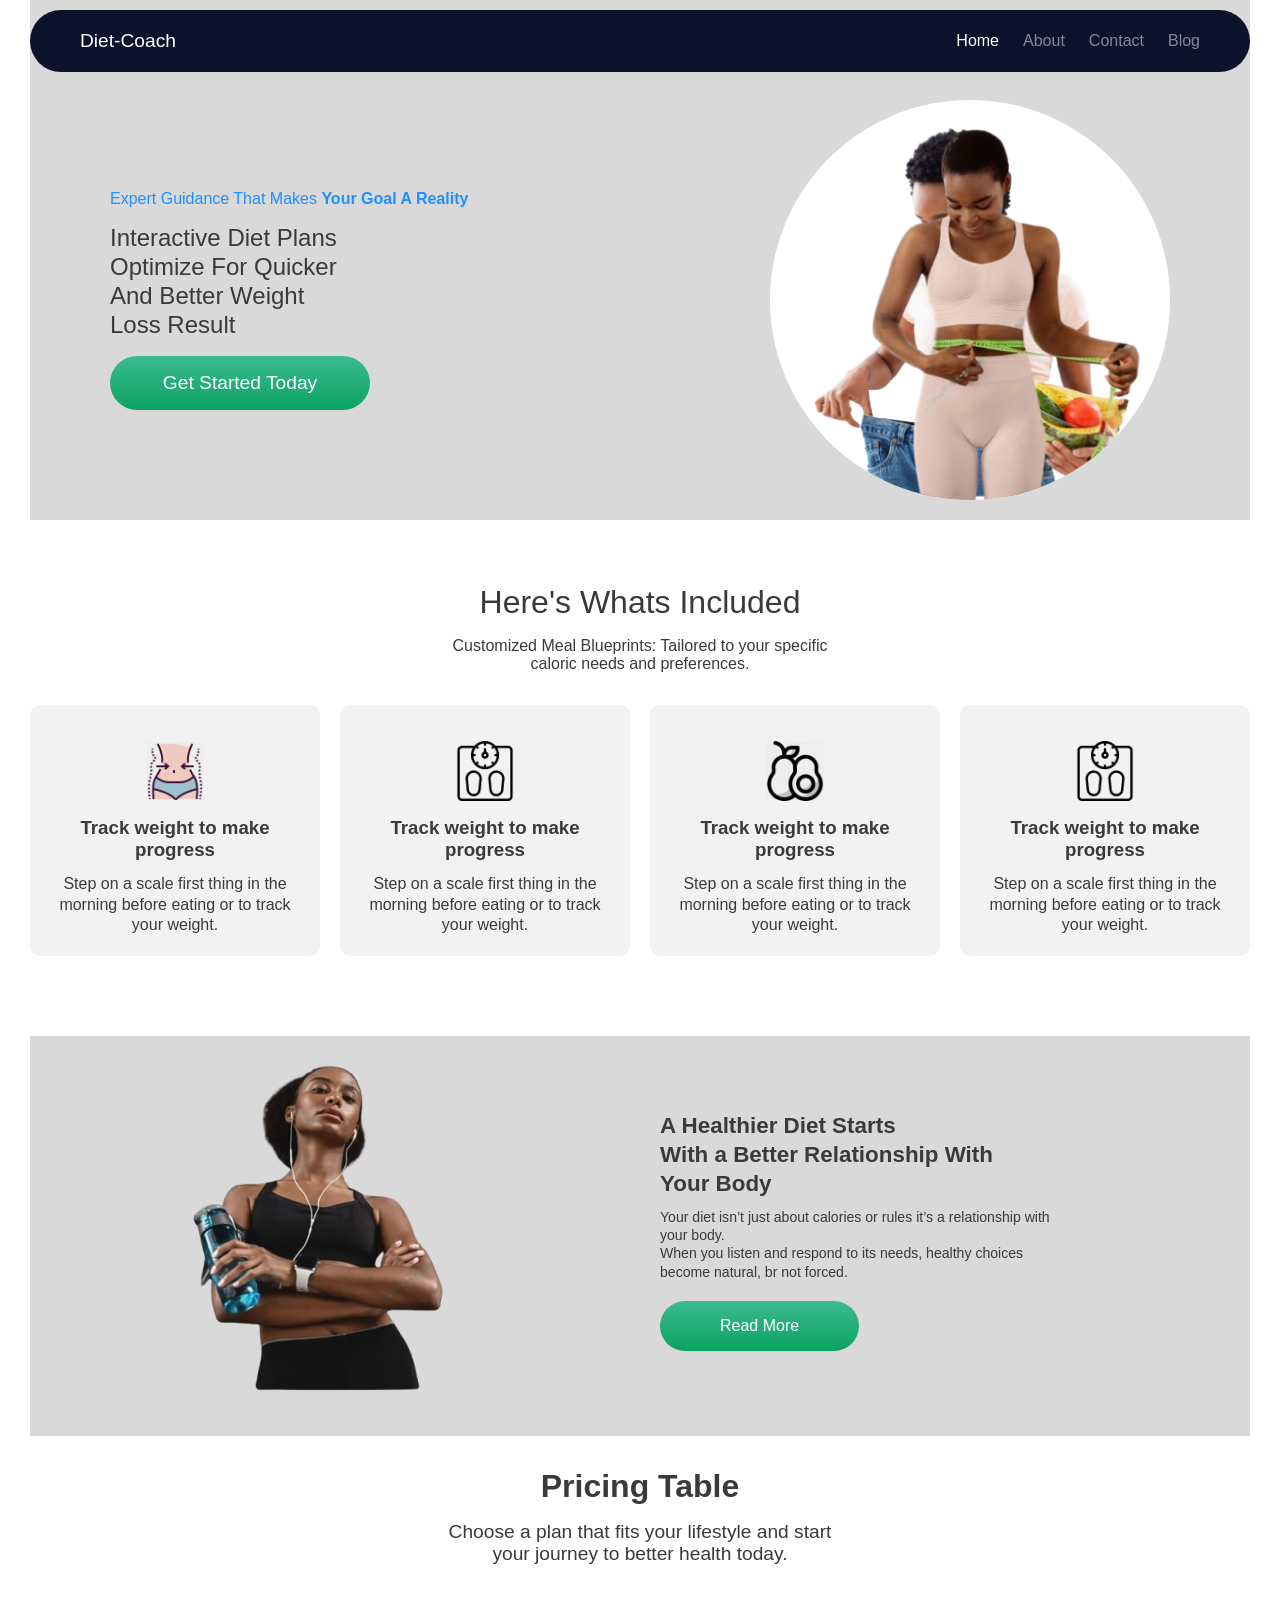
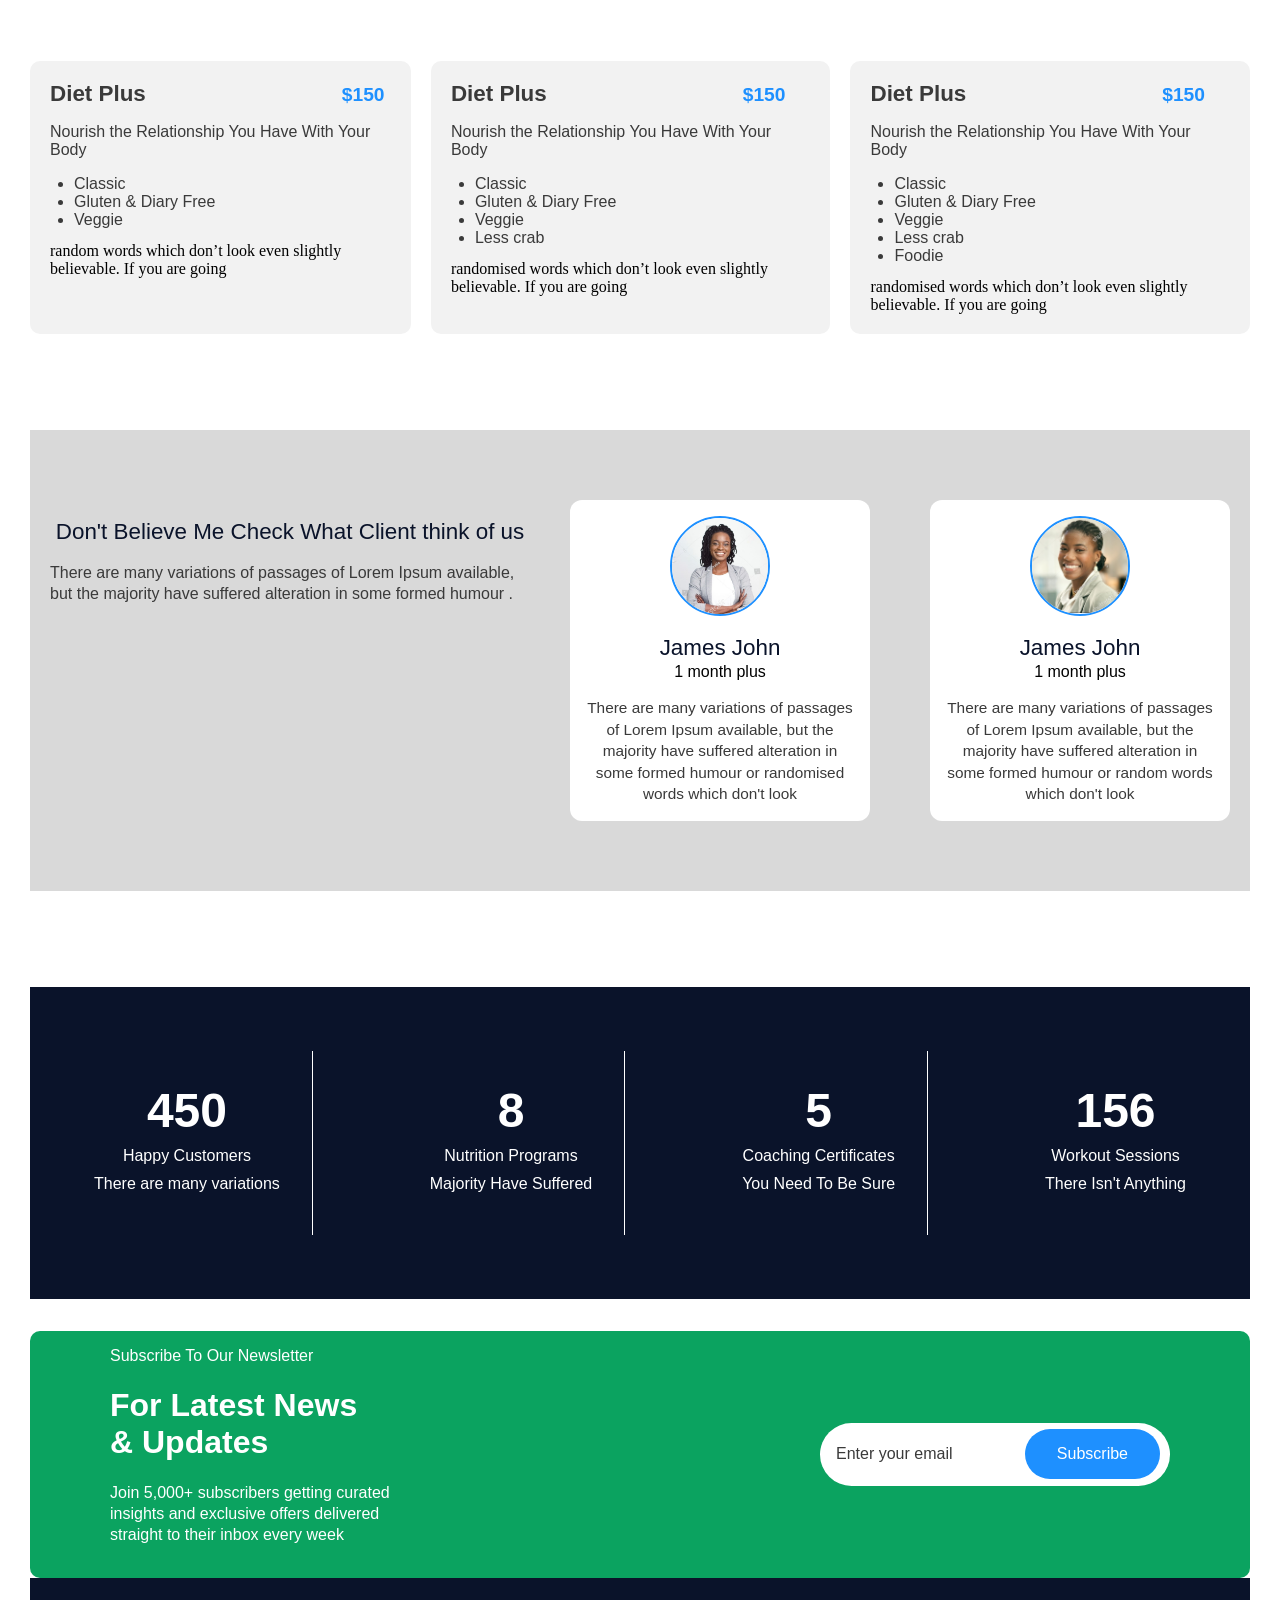
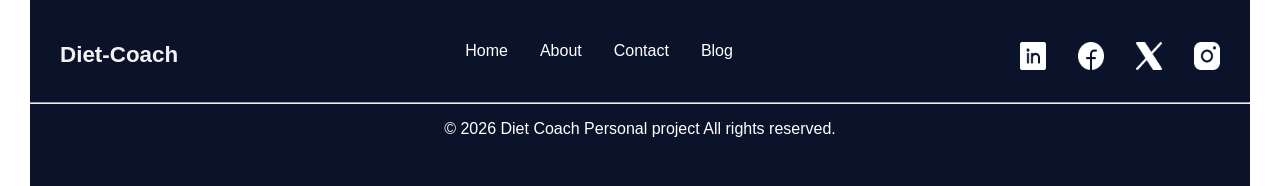
==== index.html @ 7fdcce9a "update hmtl hero section img" ====
<!DOCTYPE html>
<html lang="en">
<head>
    <meta charset="UTF-8">
    <meta name="viewport" content="width=device-width, initial-scale=1.0">
    <link rel="stylesheet" href="styles/home.css">
    <link rel="stylesheet" href="globalStyles/global.css">
    <title>Home page</title>
</head>
<body>

    <main class="main-container">
        <section class="hero-section">
            <div class="nav-container">
                <nav class="desktop-nav" aria-label="desktop-nav">
                    <div class="desktop-logo">
                        <p>Diet-Coach</p>
                    </div>
                
                    <div class="desktop-link">
                        <ul>
                            <li>
                                <a href="/index.html">Home</a></li>
                            <li><a href="html/about.html">About</a></li>
                            <li><a href="/html/contact.html">Contact</a></li>
                            <li> <a href="/html/blog.html">Blog</a></li>
                        </ul>
                    </div>
                </nav>

                <!-- Mobile Nav-->
                <nav class="mobile-nav" aria-label="mobile-menu">
                    <div class="mobile-logo">
                        <p>Diet-Coach</p>
                    </div>
                    <img src="/images/hambuger-menu.png" alt="hamburger-menu"
                    class="menu-icon">
                </nav>

                <!-- The hidden overlay menu -->
                <div class="menu-panel">
                    <div class="close-icon-container">
                        <img src="/images/close-icon.png" 
                        alt="close-icon"
                        class="close-icon">
                    </div>

                    <ul class="mobile-links">
                        <li>
                            <a href="/index.html">Home</a>
                        </li>
                        <li><a href="html/about.html">About</a></li>
                        <li><a href="/html/contact.html">Contact</a></li>
                        <li> <a href="/html/blog.html">Blog</a></li>
                    </ul>
                </div>

            </div>

       <div class="hero-section-container">
            <div class="hero-content">
             <p>expert guidance that makes 
                 <span>your goal a reality</span>
             </p>  

             <h1 class="hero-content-title">
                interactive diet plans <br> optimize 
                for quicker <br> and better weight <br>
                loss result
             </h1>

             <button class="btn hero-btn">
                get started today
             </button>
            </div>

            <div class="hero-image">
                <img src="images/image1.png" alt="hero-img1" class="first-img">
                <img src="images/image2.png" alt="hero-img2" class="second-img"> 
            </div>
            </div>
        </section>

        <section class="diet-usage">
            <h2 class="diet-title">
                here's whats included
            </h2>

            <p class="diet-usage-subtitle">
                Customized Meal Blueprints: Tailored to your specific <br> caloric needs and preferences.
            </p>

            <div class="diet-usage-card-container">
                <div class="diet-usage-card">
                    <img src="/images/weigth loss.png" alt="" width="50px">
                    <h3 class="diet-usage-title">
                        Track weight to make progress
                    </h3>

                    <p class="diet-usage-content">
                        Step on a scale first thing in the morning before eating  or to track your weight.
                    </p>
                </div>

                <div class="diet-usage-card">
                    <img src="/images/weigth-track.png" alt="" width="50px">
                    <h3 class="diet-usage-title">
                        Track weight to make progress
                    </h3>
                
                    <p class="diet-usage-content">
                        Step on a scale first thing in the morning before eating or to track your weight.
                    </p>
                </div>

                <div class="diet-usage-card">
                    <img src="/images/avocado.png" alt="" width="50px">
                    <h3 class="diet-usage-title">
                        Track weight to make progress
                    </h3>
                
                    <p class="diet-usage-content">
                        Step on a scale first thing in the morning before 
                         eating or to track your weight.
                    </p>
                </div>

                <div class="diet-usage-card">
                    <img src="/images/weigth-track.png"  alt="" width="50px">
                    <h3 class="diet-usage-title">
                        Track weight to make progress
                    </h3>
                
                    <p class="diet-usage-content">
                        Step on a scale first thing in the morning before eating or to track your weight.
                    </p>
                </div>
            </div>

        </section>

        <section class="diet-section">
            <div class="diet-image-container">
                <img src="images/diet.png" alt="Diet.jpg">
            </div>

            <div class="diet-content">
               <h2 class="diet-tittle">
                A Healthier Diet Starts <br> With a 
                Better Relationship With <br> Your Body
               </h2>

               <p class="diet-content">
                Your diet isn’t just about calories or rules it’s a relationship with your body.
                <br> When you listen and respond to its
                needs, healthy choices become natural, br not forced.
               </p>
               <button class="btn read-more-btn">
                Read More
               </button>
            </div>
        </section>

        <section class="pricing-section">
            <h2 class="pricing-tittle">
                pricing table
            </h2>
            <p class="pricing-content">
                Choose a plan that fits your lifestyle and start <br> your journey to better health today.
            </p>

            <div class="diet-card-container">
                <div class="card">
                    <div class="card-title">
                        <h4>diet plus</h4>
                    <span class="card-price">$150</span>

                        <p class="card-content">
                            Nourish the Relationship You Have With Your Body
                        </p>

                        <ul>
                            <li>Classic</li>
                            <li>Gluten & Diary Free</li>
                            <li>Veggie</li>
                        </ul>
                        <p>
                            random words which don’t look even slightly believable. If you are going
                        </p>
                    </div>
          
                </div>

                <div class="card">
                    <div class="card-title">
                        <h4>diet plus</h4>
                        <span class="card-price">$150</span>
                
                        <p class="card-content">
                            Nourish the Relationship You Have With Your Body
                        </p>

                        <ul>
                            <li>Classic</li>
                            <li>Gluten & Diary Free</li>
                            <li>Veggie</li>
                            <li>Less crab</li>
                        </ul>

                        <p>
                            randomised words which don’t look even slightly believable. If you are going
                        </p>
                    </div>
        
                </div>

                <div class="card">
                    <div class="card-title">
                        <h4>diet plus</h4>
                        <span class="card-price">$150</span>
                
                        <p class="card-content">
                            Nourish the Relationship You Have With Your Body
                        </p>
                
                        <ul>
                            <li>Classic</li>
                            <li>Gluten & Diary Free</li>
                            <li>Veggie</li>
                            <li>Less crab</li>
                            <li>Foodie</li>
                        </ul>
                        <p>
                            randomised words which don’t look even slightly believable. If you are going
                        </p>
                    </div>
            
                </div>
            </div>
        </section>

        <section class="testimonial-section">
            <div class="testimonial-section1">
                <h2 class="testimonial-title">
                Don't Believe Me Check What Client think of us
                </h2>

                <p class="testimonial-content">
                    There are many variations of passages of Lorem Ipsum available, but the majority have suffered alteration in some formed
                    humour .
                </p>

            </div>

            <div class="testimonial-card-container">
            <div class="testi1-card">
                <div class="testimonial-img">
                    <img src="images/test1.jpg" alt="" width="100">
                </div>

                <h3 class="testimonial-title">
                    James John
                </h3>
                <p class="testimonial-sub-title">1 month plus</p>

                <p class="testimonial-card-content">
                There are many variations of passages of Lorem Ipsum available, but the majority have suffered alteration in some formed
                humour or randomised words which don't look
                </p>
            </div>

            <div class="testi1-card">
                <div class="testimonial-img">
                    <img src="images/test2.jpg" alt="" width="100">
                </div>
            
                <h3 class="testimonial-title">
                    James John
                </h3>
                <p class="testimonial-sub-title"> 1 month plus</p>
            
                <p class="testimonial-card-content">
                    There are many variations of passages of Lorem Ipsum available, but the majority have suffered alteration in
                    some formed
                    humour or random  words which don't look 
                </p>
            </div>

            </div>
        </section>

        <section class="counter-section">
            <div class="happy-customer">
                <h1 class="counter" data-target="1500">0</h1>
                <p>Happy Customers</p>
                <p>There are many variations</p>
            </div>

            <div class="nutrition-program">
                <h1 class="counter" data-target="24">0</h1>
                <p>Nutrition Programs</p>
                <p>Majority Have Suffered</p>
            </div>

            <div class="coaching-container">
                <h1 class="counter" data-target="15">0</h1>
                <p>Coaching Certificates</p>
                <p>You Need To Be Sure</p>
            </div>

            <div class="workout-section">
                <h1 class="counter" data-target="520">0</h1>
                <p>Workout Sessions</p>
                <p>There Isn't Anything</p>
            </div>
        </section>

        <section  class="news-update">
          <div>
            <p class="newsletter">subscribe to our newsletter</p>

            <h2 class="update-title">
                For Latest News  <br> & Updates
            </h2>
            <p class="update-content">
            Join 5,000+ subscribers getting curated <br> insights and exclusive offers delivered <br> straight to their inbox every week
            </p>

            </div>
            <div class="input-container">

            <input type="email" placeholder="Enter your email"
            class="email-input">

            <button class="btn subscribe-btn">Subscribe</button>

            </div>
        </section>

        <footer class="footer">
            <div class="footer-container">
            <div class="footer-logo">
                <p>Diet-Coach</p>
            </div>

            <div class="footer-links">
            <ul>
                <li>
                    <a href="/index.html">Home</a>
                </li>
                <li><a href="html/about.html">About</a></li>
                <li><a href="/html/contact.html">Contact</a></li>
                <li> <a href="/html/blog.html">Blog</a></li>
            </ul>
            </div>

            <div class="social-media">
                <img src="/images/linkedln.png" alt="linkedln">
                <img src="/images/facebook.png" alt="facebook">
                <img src="/images/twitter.png" alt="twitter">
                <img src="/images/instangram.png" alt="instagram">
            </div>
            </div>
            <hr>
            <p class="reserve">
                &copy; 2026 Diet Coach Personal project All rights reserved.
            </p>
        </footer>
        
    </main>
     <script src="scripts/home.js"></script>
    <script src="globalscript/script.js"></script>
</body>
</html>
---- styles/home.css ----
.desktop-logo p{
    color: var(--active-color);
    font-size: 1.2rem;
    font-family: var(--main-font);
}
.desktop-nav{
    display: flex;
    justify-content: space-between;
    align-items: center;
    margin: 10px 30px;
    background-color: var(--nav-color);
    padding: 20px 50px;
    border-radius: 50px;
    position: fixed;
    left: 0;
    right: 0;
    z-index: 100;
}

.desktop-link ul{
    display: flex;
    gap: 24px;
    text-decoration: none;
    cursor: pointer;
    font-family: var(--main-font);
    color: var(--inactive-color);
    font-size: 1rem;
}

.desktop-link li {
    list-style: none;
}

.desktop-link a {
    text-decoration: none;
    cursor: pointer;
    font-family: var(--main-font);
    color: var(--inactive-color);
}

.desktop-link ul li:first-child a{
  color: var(--active-color); 
}

/* Mobile nav */
.mobile-nav{
    display: none;
}

.menu-panel {
    display: none;
}

.menu-container {
    display: none;
}

.main-container{
    margin: 0 30px;
}
.hero-section{
    display: flex;
    flex-direction: column;
    background-color: var(--hero-bg-color);
    
}

.hero-section-container{
    display: flex;
    justify-content: space-between;
    align-items: center;
    margin: 100px 80px 20px 80px;
}

.hero-content p{
    font-family: var(--main-font);
    color: var(--accent-color);
    text-transform: capitalize;
    margin: 1rem 0;
}

.hero-content span{
    font-weight: bold;
}

.hero-content-title{
    color: var(--text-color);
    text-transform: capitalize;
    font-size: 2;
    line-height: 1.2;
    font-family: var(--main-font);
    font-weight: normal;
}

.btn{
    padding: 1rem 2rem;
    border: none;
    border-radius: 50px;
    cursor: pointer;
}

.hero-btn{
  margin: 1rem 0;
   min-width:  260px;
   font-size: 1.2rem;
   color: var(--active-color);
   text-transform: capitalize;
   background: var(--btn-gradient);
}

.hero-image {
    height: 400px;
    width: 400px;
    background-color: var(--active-color);
    border-radius: 50%;
    position: relative;
    overflow: hidden;
}
 
.first-img{
    width: 600px;
    position: absolute;
    display: block;
    top: 56%;
    left: 46%;
    transform: translate(-50%, -50%);
    object-fit: cover;
    animation: switch 6s infinite;
}

.second-img {
    width: 600px;
    position: absolute;
    top: 60%;
    left: 30%;
    transform: translate(-50%, -50%);
    object-fit: cover;
    animation: switch 6s infinite;
    animation-delay: -3s;
}

 @keyframes switch {
0%,
    15% {
        opacity: 1;
        z-index: 2;
    }

    35%,
    65% {
        opacity: 0;
        z-index: 1;
    }

    85%,
    100% {
        opacity: 1;
        z-index: 2;
    }

} 

.diet-usage{
    display: flex;
    flex-direction: column;
    margin: 3rem 0;
}

.diet-title{
    text-align: center;
    font-size: 2rem;
    margin: 1rem 0;
    font-family: var(--main-font);
    text-transform: capitalize;
    color: var(--text-color);
    font-weight: normal;
}

.diet-usage-subtitle{
    text-align: center;
    font-size: 1rem;
    color: var(--text-color);
    font-family: var(--main-font);
}

.diet-usage-card-container {
    display: flex;
    margin: 2rem 0;
    gap: 20px;
}

.diet-usage-card{
    background-color: var(--card-color);
    padding: 20px;
    border-radius: 10px;
    cursor: pointer;
    &:hover{
        transform: scale(1.06);
    }
}

.diet-usage-card img{
    display: block;
    margin: 1rem auto;
    width: 60px;
}

.diet-usage-title{
    text-align: center;
    font-family: var(--main-font);
    color: var(--text-color);
    margin: 0.8rem 0;
}

.diet-usage-content{
    text-align: center;
    font-size: 1rem; 
    font-family: var(--main-font);
    line-height: 1.3;
    color: var(--text-color);
}

.diet-section{
    background-color: var(--hero-bg-color);
    display: flex;

    align-items: center;
}

.diet-tittle{
    font-family: var(--main-font);
    font-size: 1.4rem;
    color: var(--text-color);
    line-height: 1.3;
    margin: .6rem 0;
}

.diet-content{
    text-align: left;
    font-family: var(--main-font);
    color: var(--text-color);
    font-size: 0.88rem;
    line-height: 1.3;
    max-width: 400px;
}

.read-more-btn{
background: var(--btn-gradient);
color: var(--active-color);
font-size: 1rem;
padding: 16px 60px;
margin: 20px 0;
&:hover{
    opacity: 0.8;
}
}

.pricing-tittle{
    text-align: center;
    font-size: 2rem;
    color: var(--text-color);
    font-family: var(--main-font);
    text-transform: capitalize;
    margin-top: 2rem;
}

.pricing-content{
    text-align: center;
    font-size: 1.2rem;
    color: var(--text-color);
    margin: 1rem 0;
    font-family: var(--main-font);
}

.diet-card-container{
    display: flex;
    gap: 20px;
    margin: 6rem 0;
}

.card {
    background-color: var(--card-color); 
    padding: 20px;
    border-radius: 10px;
    transition: all 0.3s ease;

    &:hover {
        background-color: var(--nav-color);
        transform: translateY(-5px);

        & h4,
        & .card-price,
        & .card-content,
        & ul li,
        & p {
            color: var(--active-color);
        }
    }
}

.card ul  {
    color: var(--text-color);
    margin: 1rem 0;
    font-family: var(--main-font);
    transition: all 1ms;
    margin: 0.8rem 0;
}


.card ul {
    padding-left: 1.5rem;
}

.card ul li {
    list-style-type: disc;
}

.card-title h4{
    display: inline-block;
    text-transform: capitalize;
    font-size: 1.4rem;
    color: var(--text-color);
    font-family: var(--main-font);
    margin-right: 12rem;
}


.card-price{
    display: inline-block;
    font-size: 1.2rem;
    color: var(--accent-color);
    font-family: var(--main-font);
    font-weight: bold;
}

.card-content{
    text-align: left;
    font-family: var(--main-font);
    color: var(--text-color);
    font-size: 1rem;
    margin: 1rem 0;
}

.testimonial-section{
    display: flex;
    justify-content: space-between;
    gap: 40px;
    background-color: var(--hero-bg-color);
    height: fit-content;
    margin: 6rem 0;
    padding: 70px 20px;
}


.testimonial-card-container {
    display: flex;
    gap: 60px;
}

.testimonial-title{
    line-height: 1.4;
    font-size: 2rem;
    font-family: var(--main-font);
    text-align: left;
    color: var(--nav-color);
    margin: 2rem 0;
    font-weight: normal;
}
.testimonial-content{
    text-align: left;
    font-family: var(--main-font);
    color: var(--text-color);
    font-size: 1rem;
    line-height: 1.3;
    margin: 1rem 0;
}
   
.testimonial-img {
  border-radius: 50%;
  height: 100px;
  width: 100px;
  min-width: 100px;
  min-height: 100px;
  margin: 1rem auto;
  overflow: hidden;
  border: 2px solid var(--accent-color);
}

.testi1-card {
    background-color: var(--active-color);
    width: 300px; 
    border-radius: 12px;
}

.testimonial-title{
    text-align: center;
    font-size: 1.4rem;
    font-family: var(--main-font);
    margin: 1rem 0 0 0;
}

.testimonial-sub-title{
    font-size: 1rem;
    font-family: var(--main-font);
    text-align: center;
}

.testimonial-card-content{
    font-family: var(--main-font);
    padding: 1rem;
    line-height: 1.4;
    color: var(--text-color);
    text-align: center;
    font-size:  .96rem;
}

.counter-section{
    display: flex;
    justify-content: space-between;
    background-color: var(--nav-color);
    margin: 2rem 0;
    padding: 4rem 2rem;
}

.happy-customer,
.nutrition-program,
.coaching-container {
    border-right: 1px solid var(--active-color);
    padding: 2rem;
}

.workout-section {
    padding: 2rem;
}


.happy-customer h1,
.nutrition-program h1,
.coaching-container h1,
.workout-section h1{
    color: var(--active-color);
    font-family: var(--main-font);
    font-size: 3rem;
    text-align: center;
}

.happy-customer p,
.nutrition-program p,
.coaching-container p,
.workout-section p{
    color: var(--active-color);
    font-family: var(--main-font);
    text-align: center;
    margin: 0.6rem 0;
}

.news-update {
   width: 100%;
   background-color: #0ba360;
   z-index: 10;
   border-radius: 10px;
   padding: 16px;
   justify-content: space-between;
   display: flex;
   align-items: center;
   padding: 1rem 80px;
}

.newsletter {
    color: var(--active-color);
    font-family: var(--main-font);
    font-size: 1rem;
    text-transform: capitalize;
}

.update-title {
    color: var(--active-color);
    font-family: var(--main-font);
    font-size: 2rem;
    margin: 1.4rem 0;
}

.update-content{
    color: var(--active-color);
    font-family: var(--main-font);
    font-size: 1rem;
    margin: 1rem 0;
    line-height: 1.3;
    font-weight: normal;
}

.input-container {
    position: relative;
    display: flex;
    align-items: center;
}
.email-input {
    padding: 1.4rem 1rem;
    border: none;
    border-radius: 50px;
    width: 350px;
    font-size: 1rem;
}

.email-input::placeholder {
    color: var(--text-color);
    font-family: var(--main-font);
    font-size: 1rem;
}

.email-input:focus {
    outline: none;
    box-shadow: 0 0 5px var(--accent-color);
}

.subscribe-btn {
    padding: 1rem 2rem;
    border: none;
    border-radius: 50px;
    background-color: var(--accent-color);
    color: var(--active-color);
    font-size: 1rem;
    cursor: pointer;
    position: absolute;
    right: 10px;
}

.footer {
    background-color: var(--nav-color);
    padding: 2rem 0;
    position: relative;
}

.footer-logo p {
    color: var(--card-color);
    font-size: 1.4rem;
    font-weight: bold;
    font-family: var(--main-font);
}

.footer-container{
    display: flex;
    justify-content: space-between;
    margin: 2rem 30px;
}

.footer-links ul{
    display: flex;
    font-size: 1rem;
    color: var(--text-color);
}

.footer-links li{
    list-style: none;
    margin: 0 1rem;
}

.footer-links a {
    text-decoration: none;
    color: var(--active-color);
    font-family: var(--main-font);
}

.social-media img{
    width: 30px;
}

.reserve {
    color: var(--active-color);
    text-align: center;
    font-size: 1rem;
    font-family: var(--main-font);
    margin: 1rem 0;
}


.social-media img{
    width: 26px;
}

.social-media{
   gap: 2rem;
   display: flex;
}

/* media queries */

@media (max-width: 768px) {
    .desktop-nav {
        display: none;
    }

    .mobile-nav {
        display: flex;
        justify-content: space-between;
        align-items: center;
         padding: 16px 30px; 
        background-color: var(--nav-color);
    }


    .mobile-logo p {
        color: var(--active-color);
        font-size: 1.2rem;
        font-family: var(--main-font);
    }

    .menu-icon {
        width: 24px;
        height: 24px;
        cursor: pointer;
    }

   .menu-panel {
     background-color: var(--nav-color);
     width: 100%;
     height: 100dvh;
     position: fixed;
     left: 0;
     top: 0;
     display: none; 
     transition: ease 4ms;
     z-index: 999;
     position: fixed;
   }

   .menu-panel.active {
    display: block;
   }

   .close-icon-container {
    display: flex;
    justify-content: flex-end;
    margin-right: 20px; 
   }

   .close-icon {
    width: 30px;
    height: 30px;
    cursor: pointer;
    margin: 20px;
   }

   .mobile-links {
    display: flex;
    flex-direction: column;
    align-items: center;
    gap: 20px;
    margin-top: 50px;
   }

    .mobile-links li {
        list-style: none;
    }

    .mobile-links a {
        text-decoration: none;
        color: var(--inactive-color);
        font-family: var(--main-font);
        font-size: 1.2rem;
    }

  .mobile-links li:first-child a {
    color: var(--active-color);
  }
 
   .hero-section-container {
        flex-direction: column-reverse;
        text-align: center;
        gap: 2rem;
   }

   .hero-image {
    width: 300px;
    height: 300px;
   }

   .first-img,
   .second-img {
    width: 500px;
   }

   .hero-content p {
    font-size: 0.8rem;
   }

   .hero-content-title {
    font-size: 1.4rem;
    line-height: 1.4;
    margin-bottom: 14px;
   }

   .diet-title {
    font-size: 1.4rem;
    margin: 0.6rem 0;
   }

   .diet-usage-subtitle {
    font-size: 1rem;
    line-break: 0;
   }

   .diet-usage-card-container {
    flex-direction: column;
   }

   .diet-section {
    flex-direction: column;
   }

   .diet-image-container img {
    max-width: 400px;
   }

   .diet-tittle  {
    font-size: 1.4rem;
    text-align: center; 
   }

   .diet-content {
    font-size: 1rem;
    text-align: center;
    margin: 0 0.4rem;
   }

   .pricing-section {
    flex-direction: column;
   }

   .diet-card-container {
    flex-direction: column;
   }

   .card-title h4{
    font-size: 1rem;
    margin-right: 8rem;
   }

   .testimonial-section {
    flex-direction: column;
    padding: 60px 10px;
   }

.testimonial-content {
    font-size: 1rem;
    text-align: center;
}

   .testimonial-card-container {
    flex-direction: column;
    margin: 0 auto;
   }

   .counter-section {
    flex-direction: column;
   }

   .happy-customer,
   .nutrition-program,
   .coaching-container {
       border-bottom: 1px solid var(--active-color);
       padding: 2rem;
       border-right: none;
   }

   .news-update {
    flex-direction: column;
   }

   .email-input {
       padding: 1.4rem 1rem;
       border: none;
       border-radius: 50px;
       width: 300px;
       font-size: 1rem;
   }

   .subscribe-btn {
    padding: 1rem 1.4rem;
    font-size: 1rem;
   }

   .news-update {
    flex-direction: column;
   }

   .footer-container{
    flex-direction: column;
    justify-content: space-between;
    margin: 2rem 10px;
    }

    .footer-logo p {
     font-size: 1.2rem;
     margin-bottom: 1rem;
    text-align: center;
    }
    
    .footer-links ul {
    font-size: 1rem;
    color: var(--text-color);
    justify-content: center;
    margin-bottom: 2rem;
    }

    .footer-links a {
    color: var(--inactive-color); 
    }

    .footer-links li:first-child a {
        color: var(--active-color);
    }

    .social-media img{
        width: 14px;
      filter: brightness(0) invert(1);
    }

   .social-media {
    gap: 1rem;
    display: flex;
    justify-content: center;
    }

    .reserve {
        font-size: 0.8rem;
        color: var(--inactive-color);
    }

   }
---- globalStyles/global.css ----
* {
    margin: 0;
    padding: 0;
    box-sizing: border-box;
}

:root {
    --main-font: "poppins", sans-serif;
    --nav-color: #0a132a;
    --active-color: #ffffff;
    --inactive-color: #ffffff80;
    --accent-color: #1e90ff;
    --text-color: #3a3a3a;
    --hero-bg-color: #d9d9d9;
    --card-color: #f2f2f2;
    --btn-gradient: linear-gradient(to top,
            #0ba360 0%,
            #3cba92 100%);
    --border-gradient: linear-gradient(45deg,
     #fada61 0.000%, #ff9188 50.000%,
      #ff5acd 100%);
}
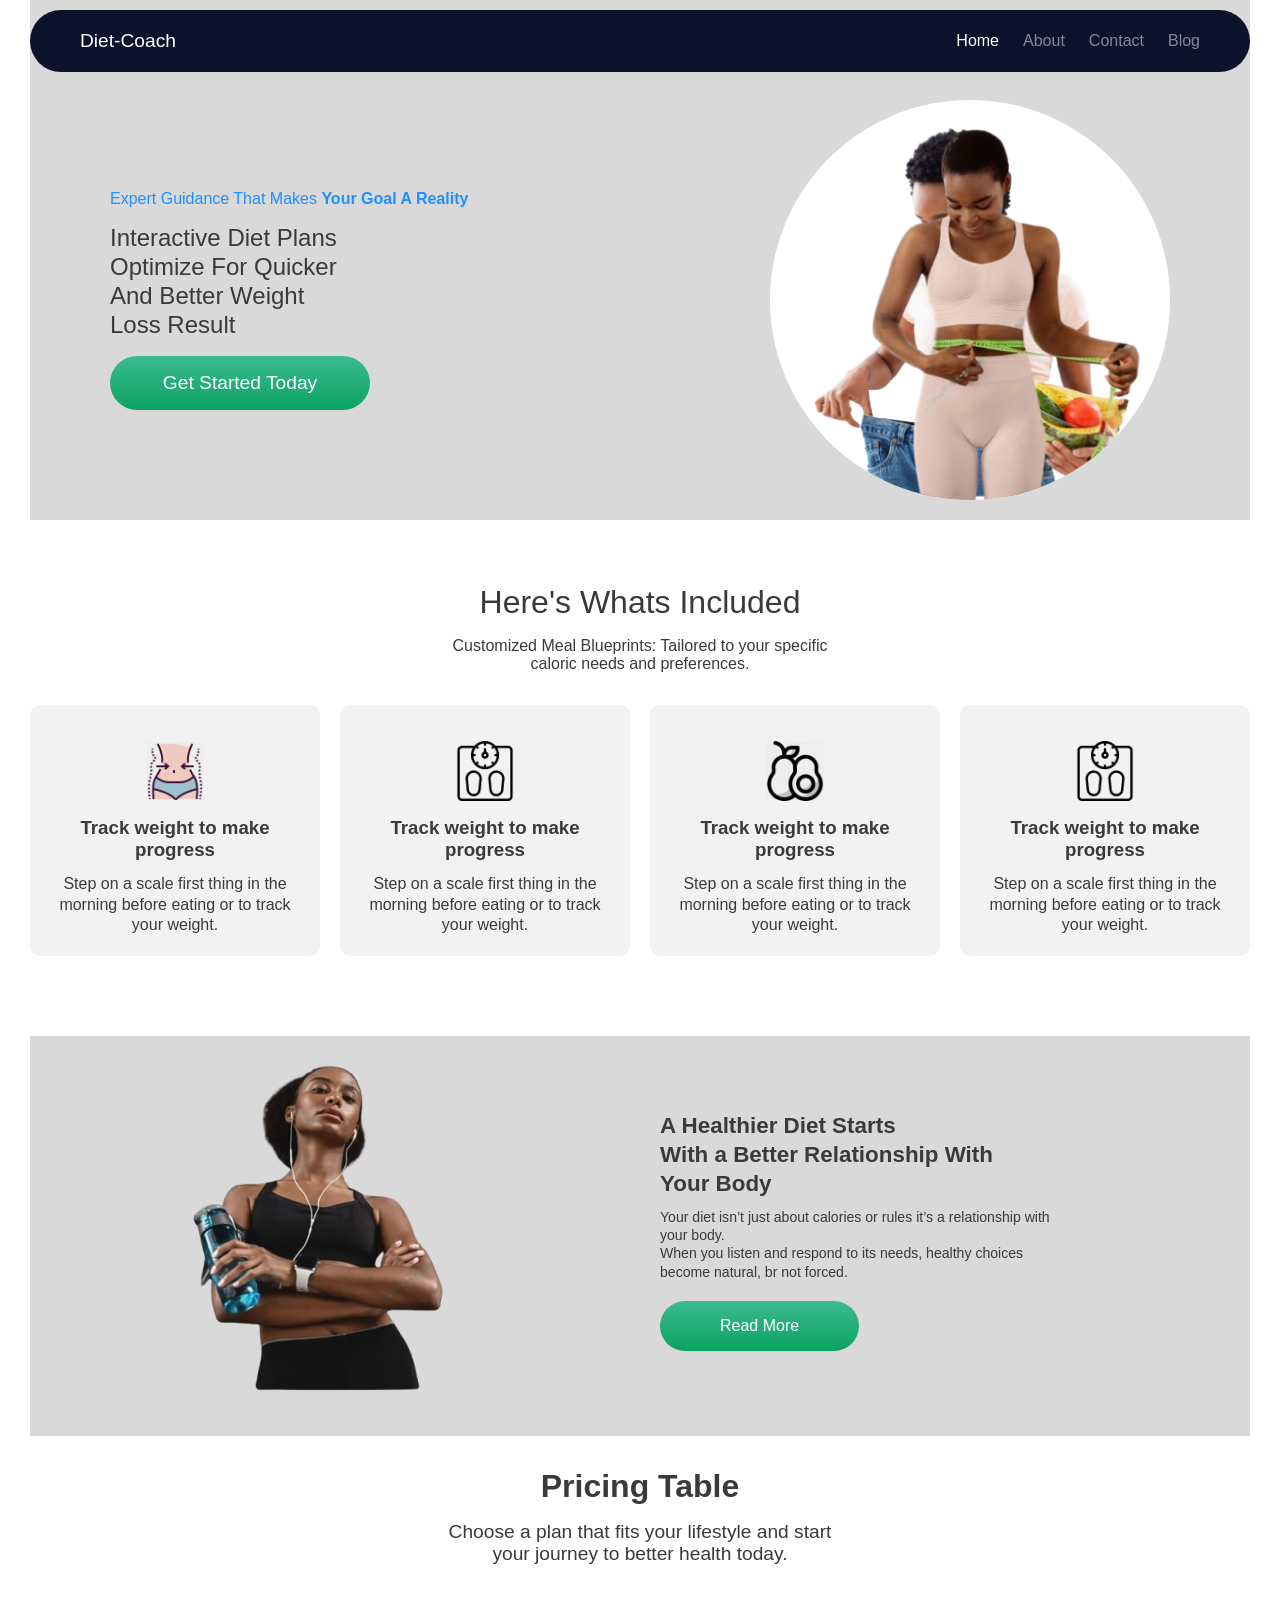
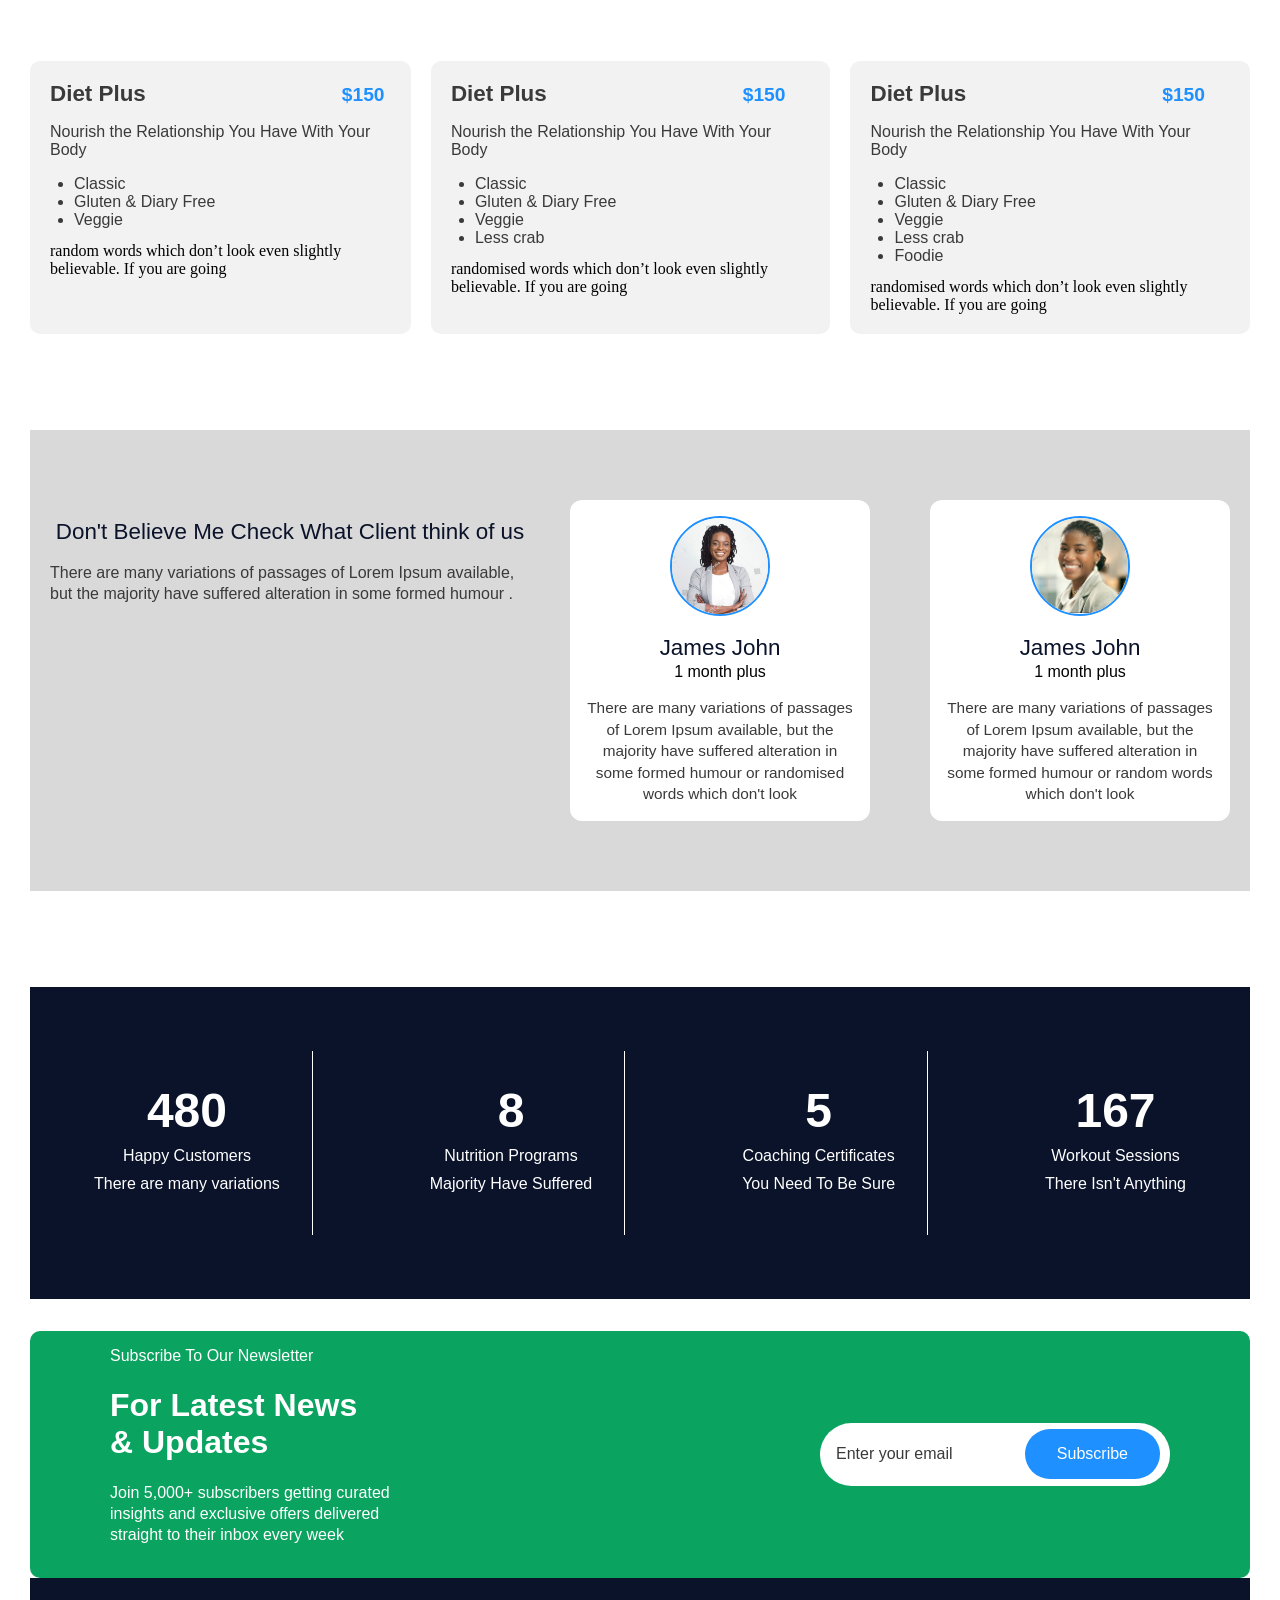
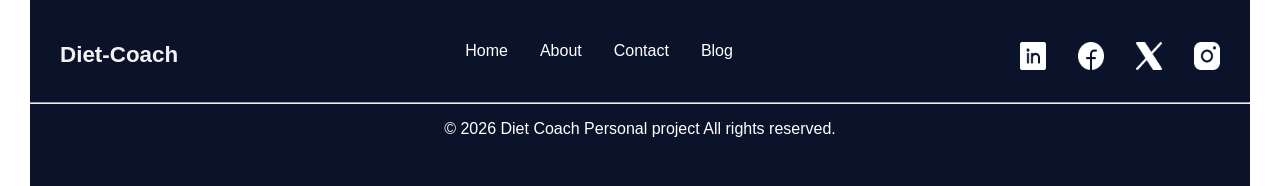
==== commit 4d34b0ca: "update home page broke im" ====
--- a/index.html
+++ b/index.html
@@ -20,10 +20,10 @@
                     <div class="desktop-link">
                         <ul>
                             <li>
-                                <a href="/index.html">Home</a></li>
+                                <a href="index.html">Home</a></li>
                             <li><a href="html/about.html">About</a></li>
-                            <li><a href="/html/contact.html">Contact</a></li>
-                            <li> <a href="/html/blog.html">Blog</a></li>
+                            <li><a href="html/contact.html">Contact</a></li>
+                            <li> <a href="html/blog.html">Blog</a></li>
                         </ul>
                     </div>
                 </nav>
@@ -33,25 +33,25 @@
                     <div class="mobile-logo">
                         <p>Diet-Coach</p>
                     </div>
-                    <img src="/images/hambuger-menu.png" alt="hamburger-menu"
+                    <img src="images/hambuger-menu.png" alt="hamburger-menu"
                     class="menu-icon">
                 </nav>
 
                 <!-- The hidden overlay menu -->
                 <div class="menu-panel">
                     <div class="close-icon-container">
-                        <img src="/images/close-icon.png" 
+                        <img src="images/close-icon.png" 
                         alt="close-icon"
                         class="close-icon">
                     </div>
 
                     <ul class="mobile-links">
                         <li>
-                            <a href="/index.html">Home</a>
+                            <a href="index.html">Home</a>
                         </li>
                         <li><a href="html/about.html">About</a></li>
-                        <li><a href="/html/contact.html">Contact</a></li>
-                        <li> <a href="/html/blog.html">Blog</a></li>
+                        <li><a href="html/contact.html">Contact</a></li>
+                        <li> <a href="html/blog.html">Blog</a></li>
                     </ul>
                 </div>
 
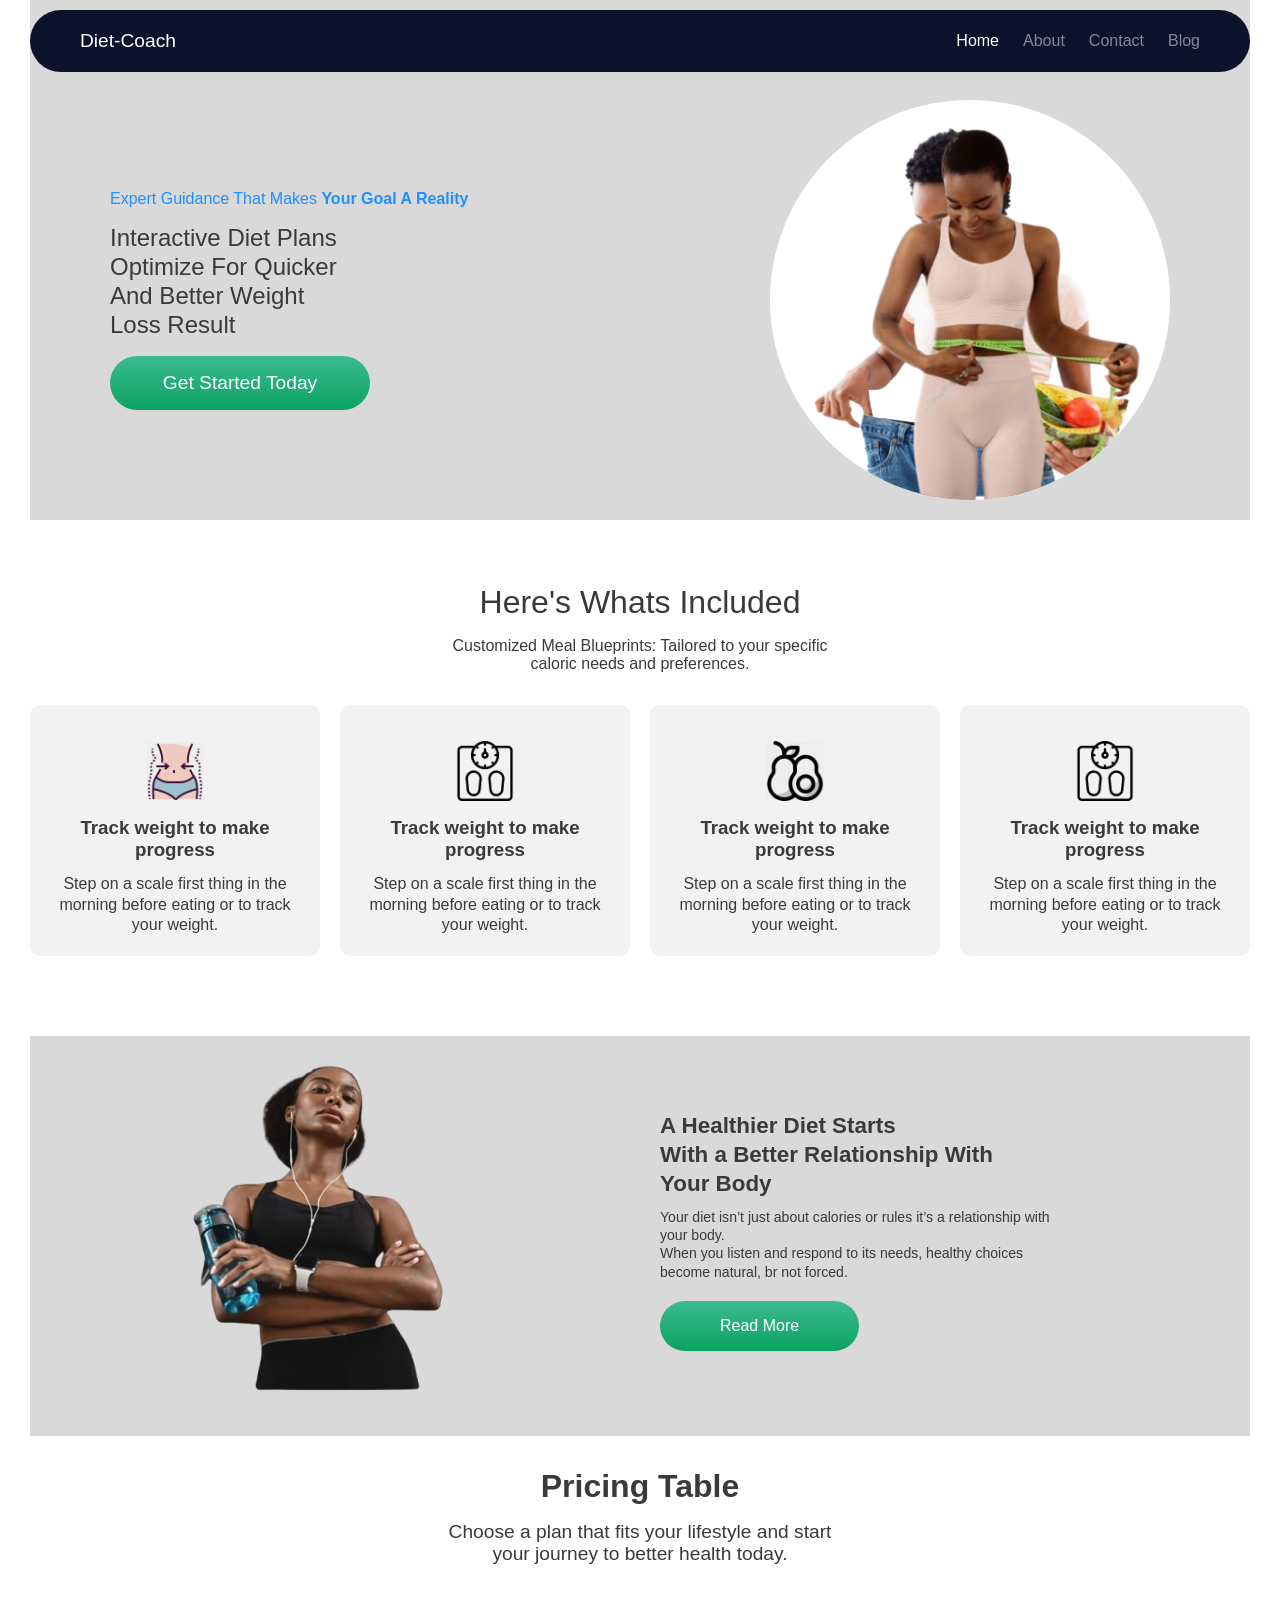
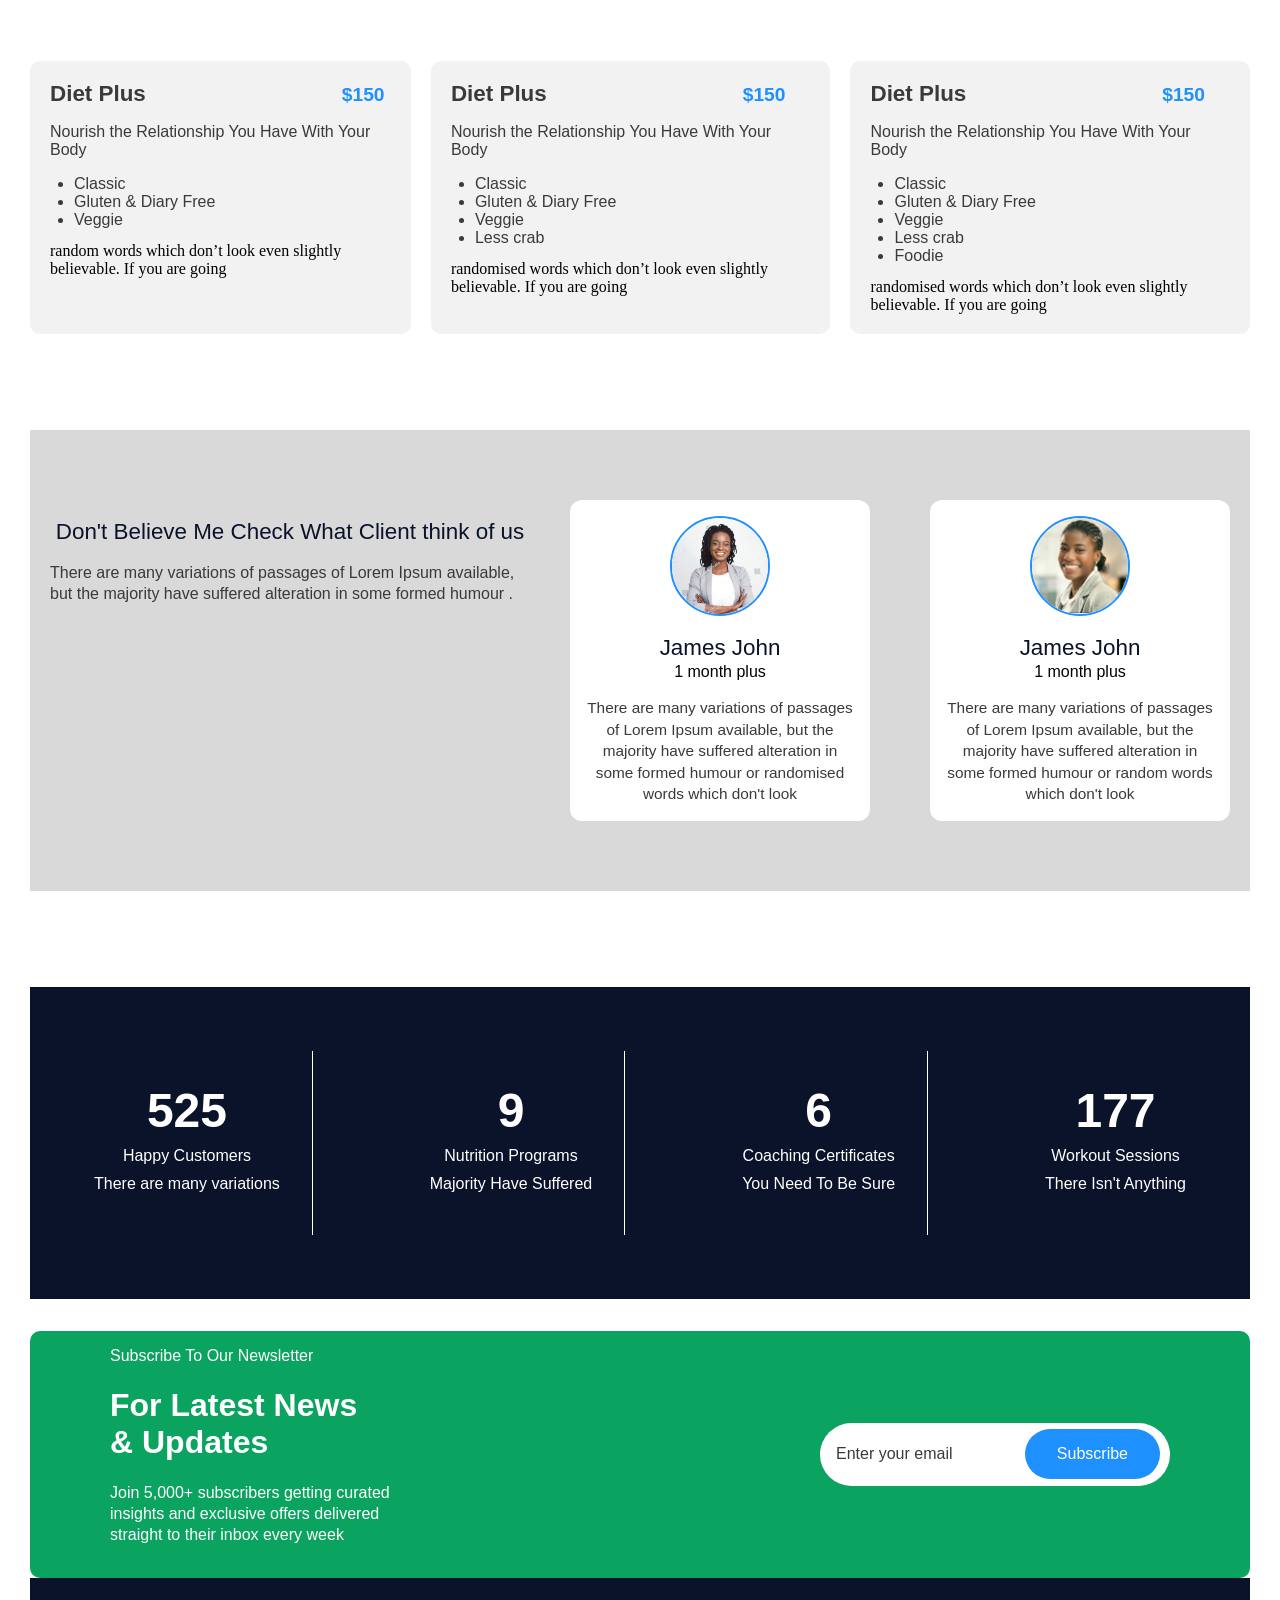
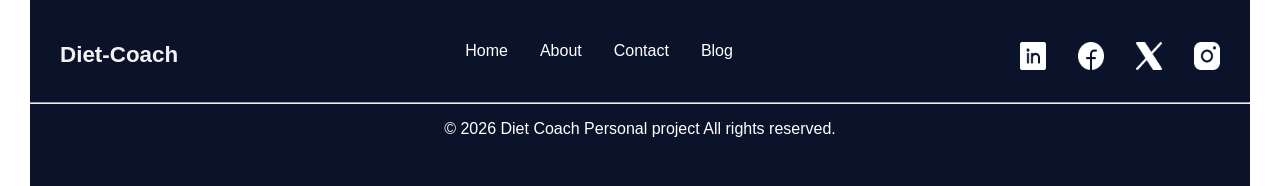
==== commit 092c5a3b: "update hero img" ====
--- a/index.html
+++ b/index.html
@@ -75,7 +75,7 @@
             </div>
 
             <div class="hero-image">
-                <img src="images/image1.png" alt="hero-img1" class="first-img">
+                <img src="/images/image1.png" alt="hero-img1" class="first-img">
                 <img src="images/image2.png" alt="hero-img2" class="second-img"> 
             </div>
             </div>
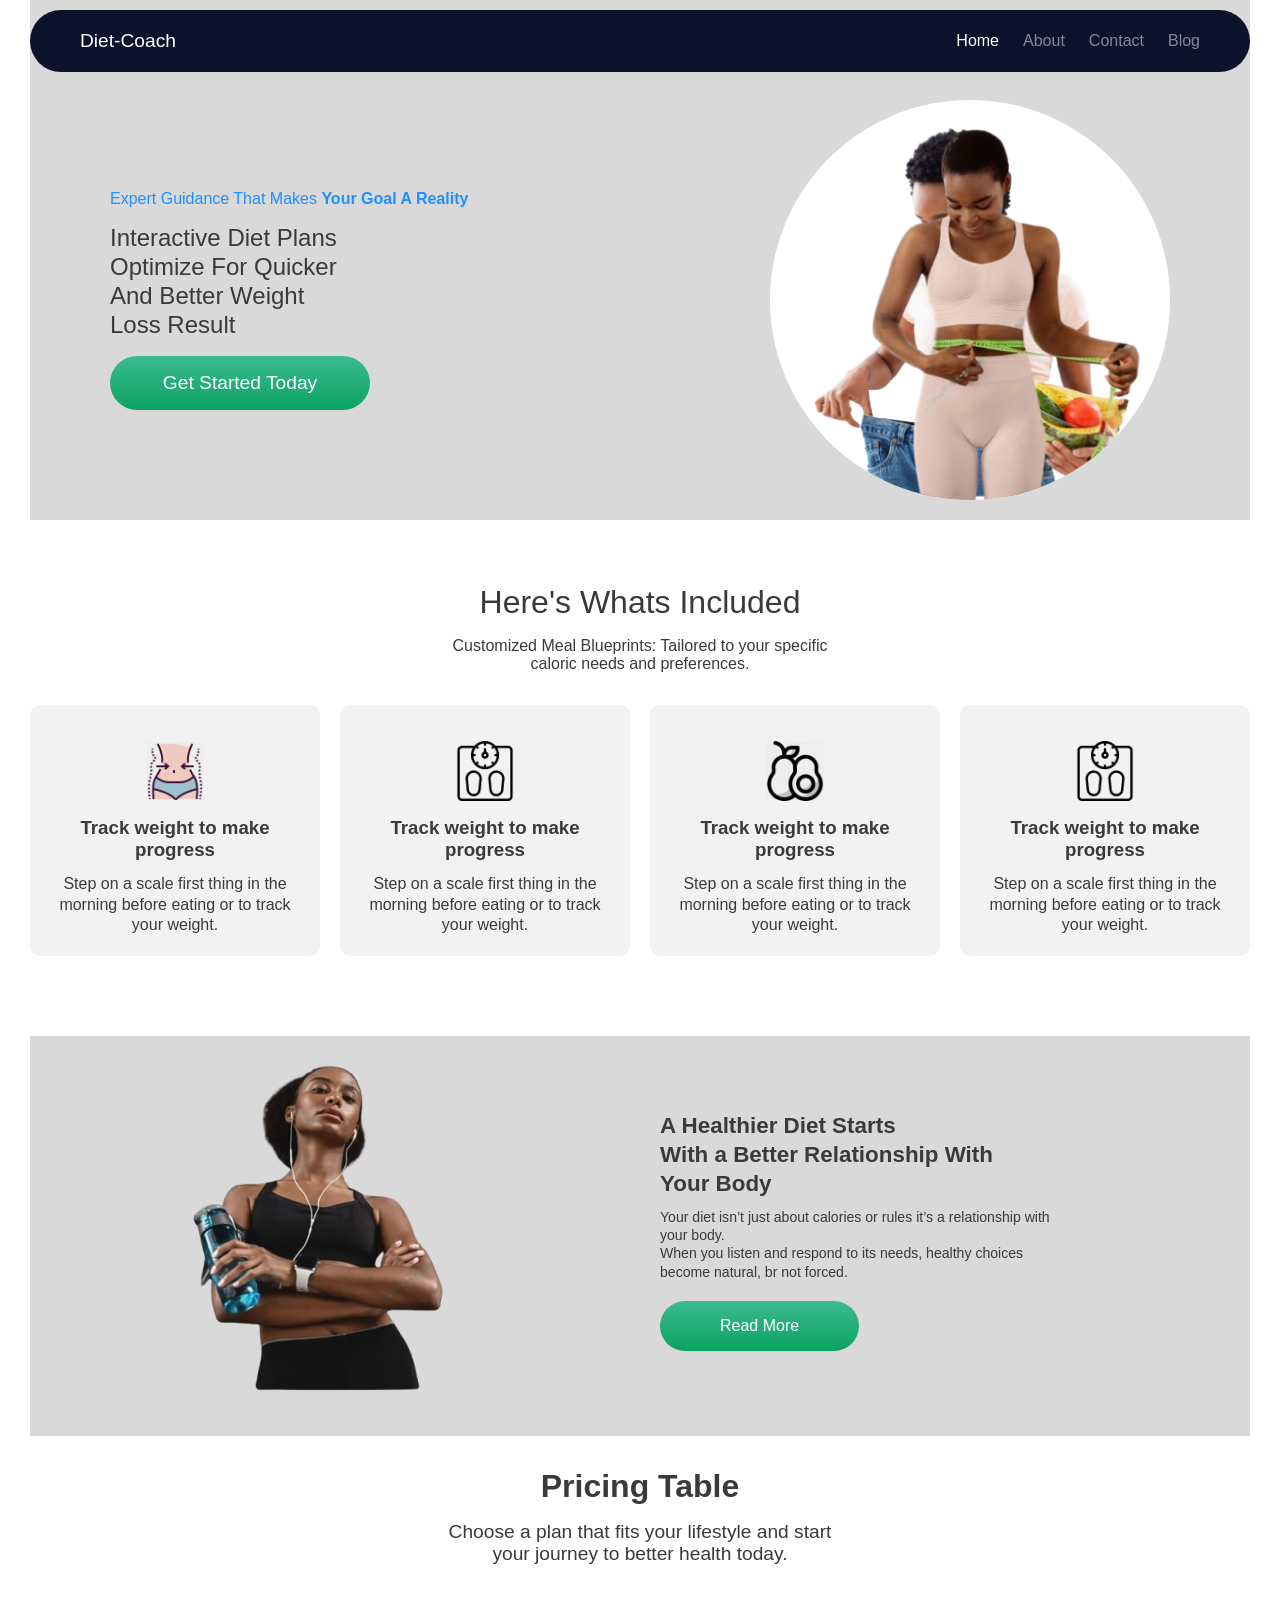
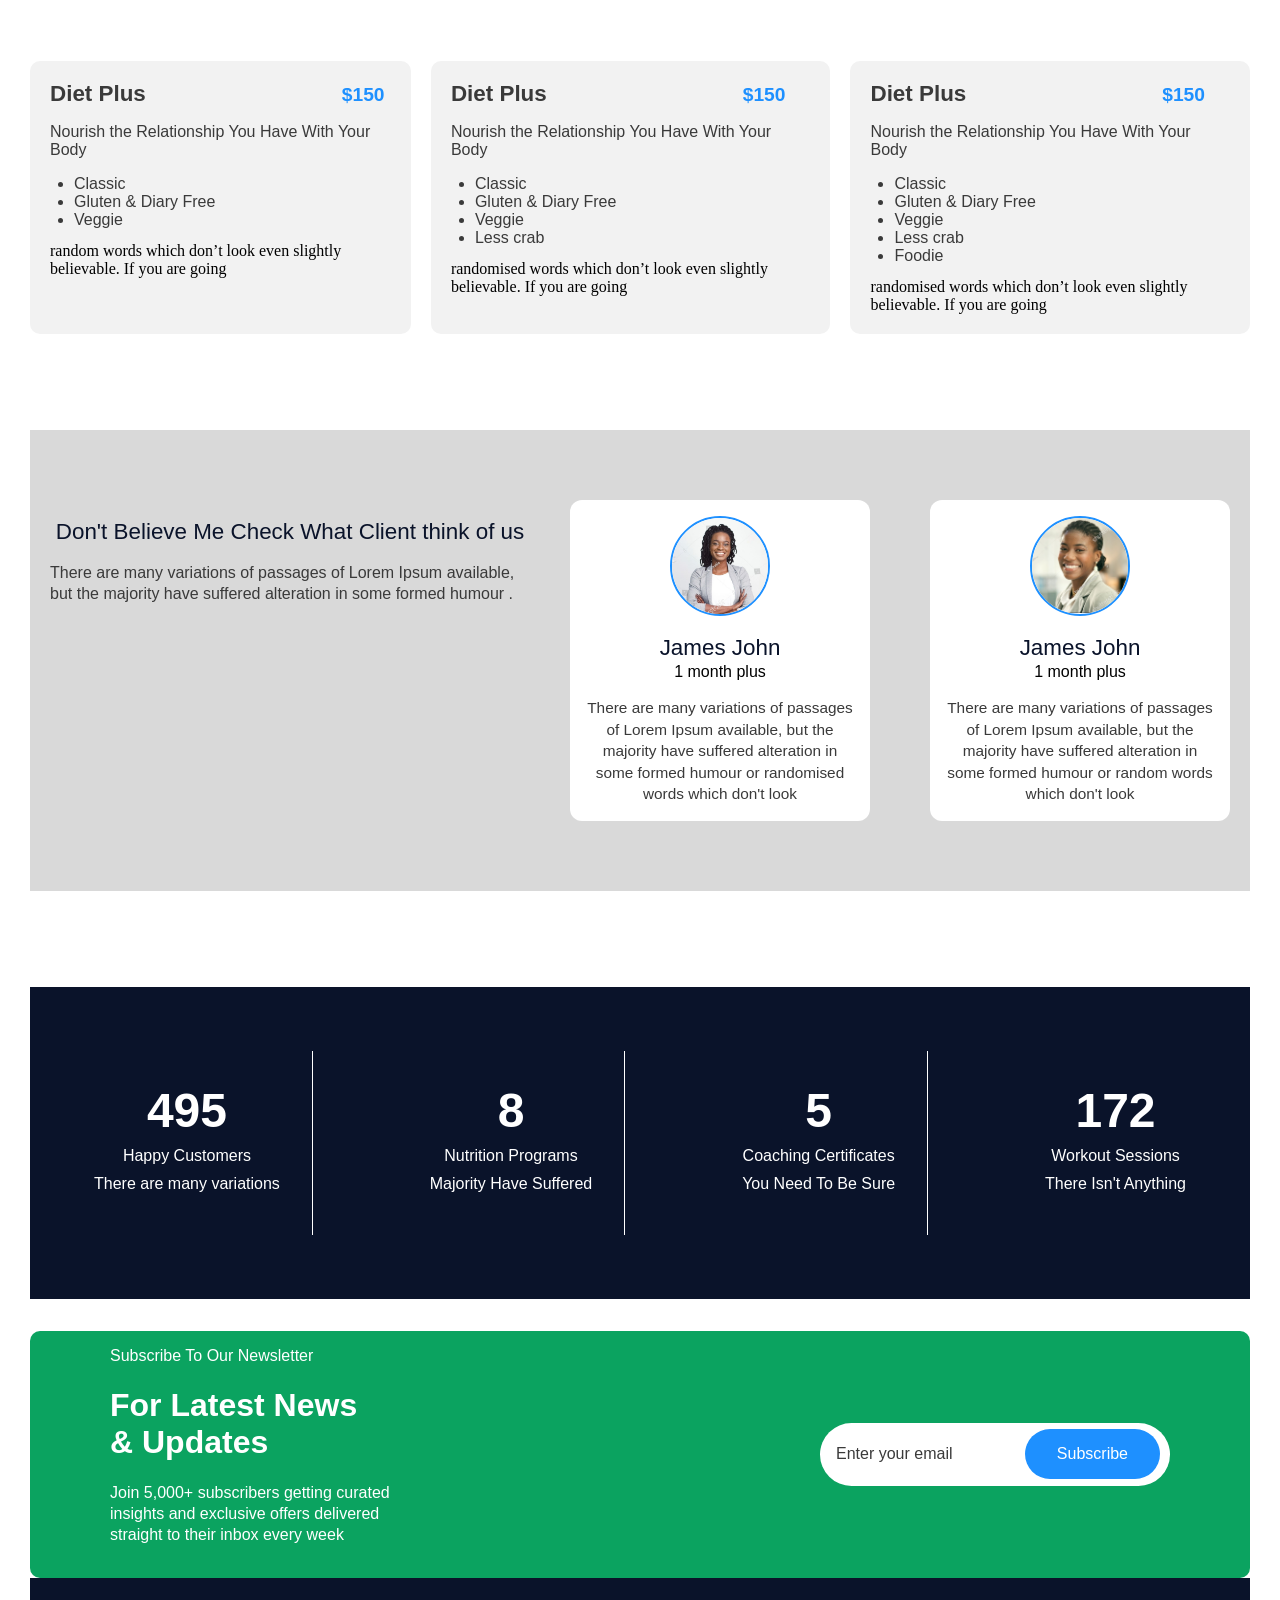
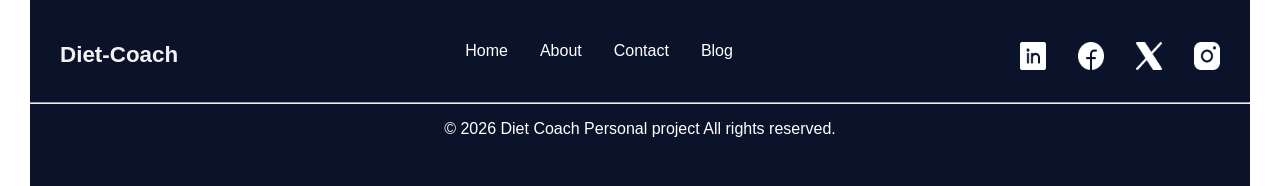
==== commit 37907e93: "update about page html" ====
--- a/index.html
+++ b/index.html
@@ -76,7 +76,7 @@
 
             <div class="hero-image">
                 <img src="/images/image1.png" alt="hero-img1" class="first-img">
-                <img src="images/image2.png" alt="hero-img2" class="second-img"> 
+                <img src="/images/image2.png" alt="hero-img2" class="second-img"> 
             </div>
             </div>
         </section>
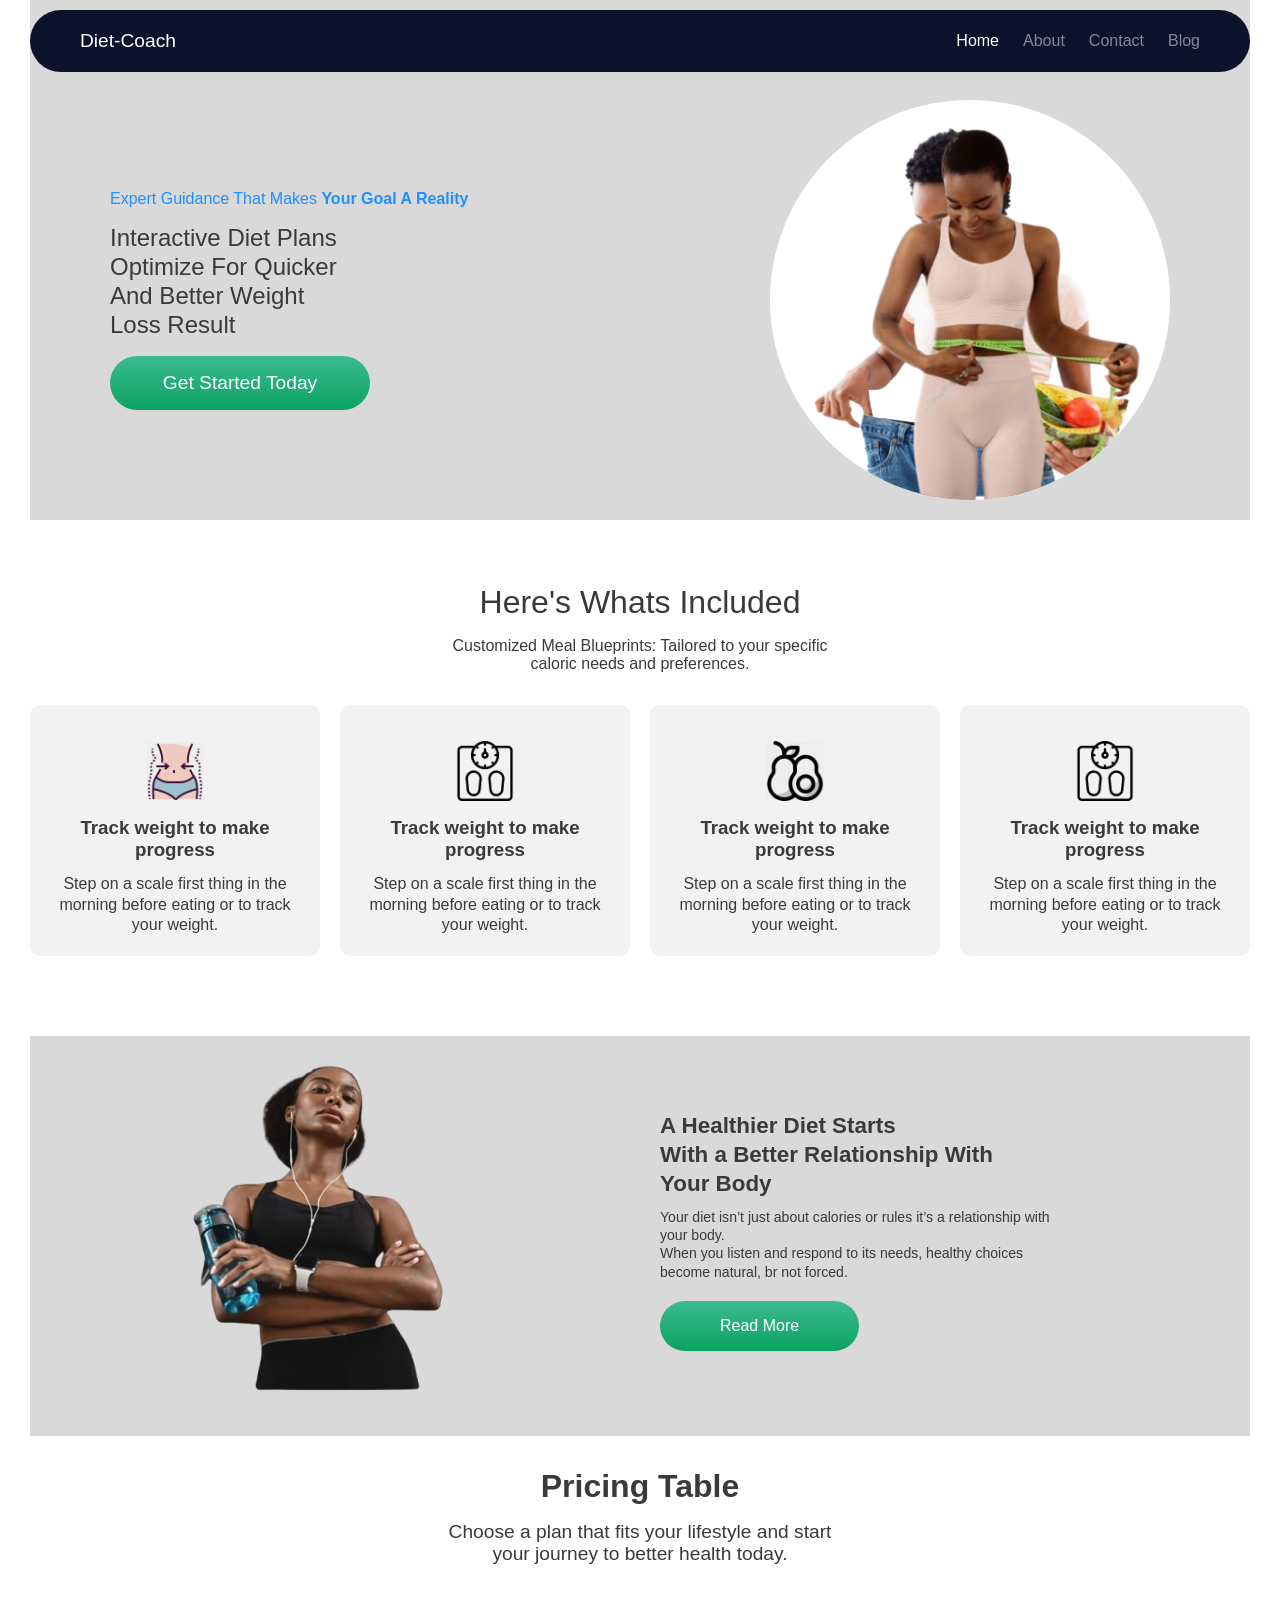
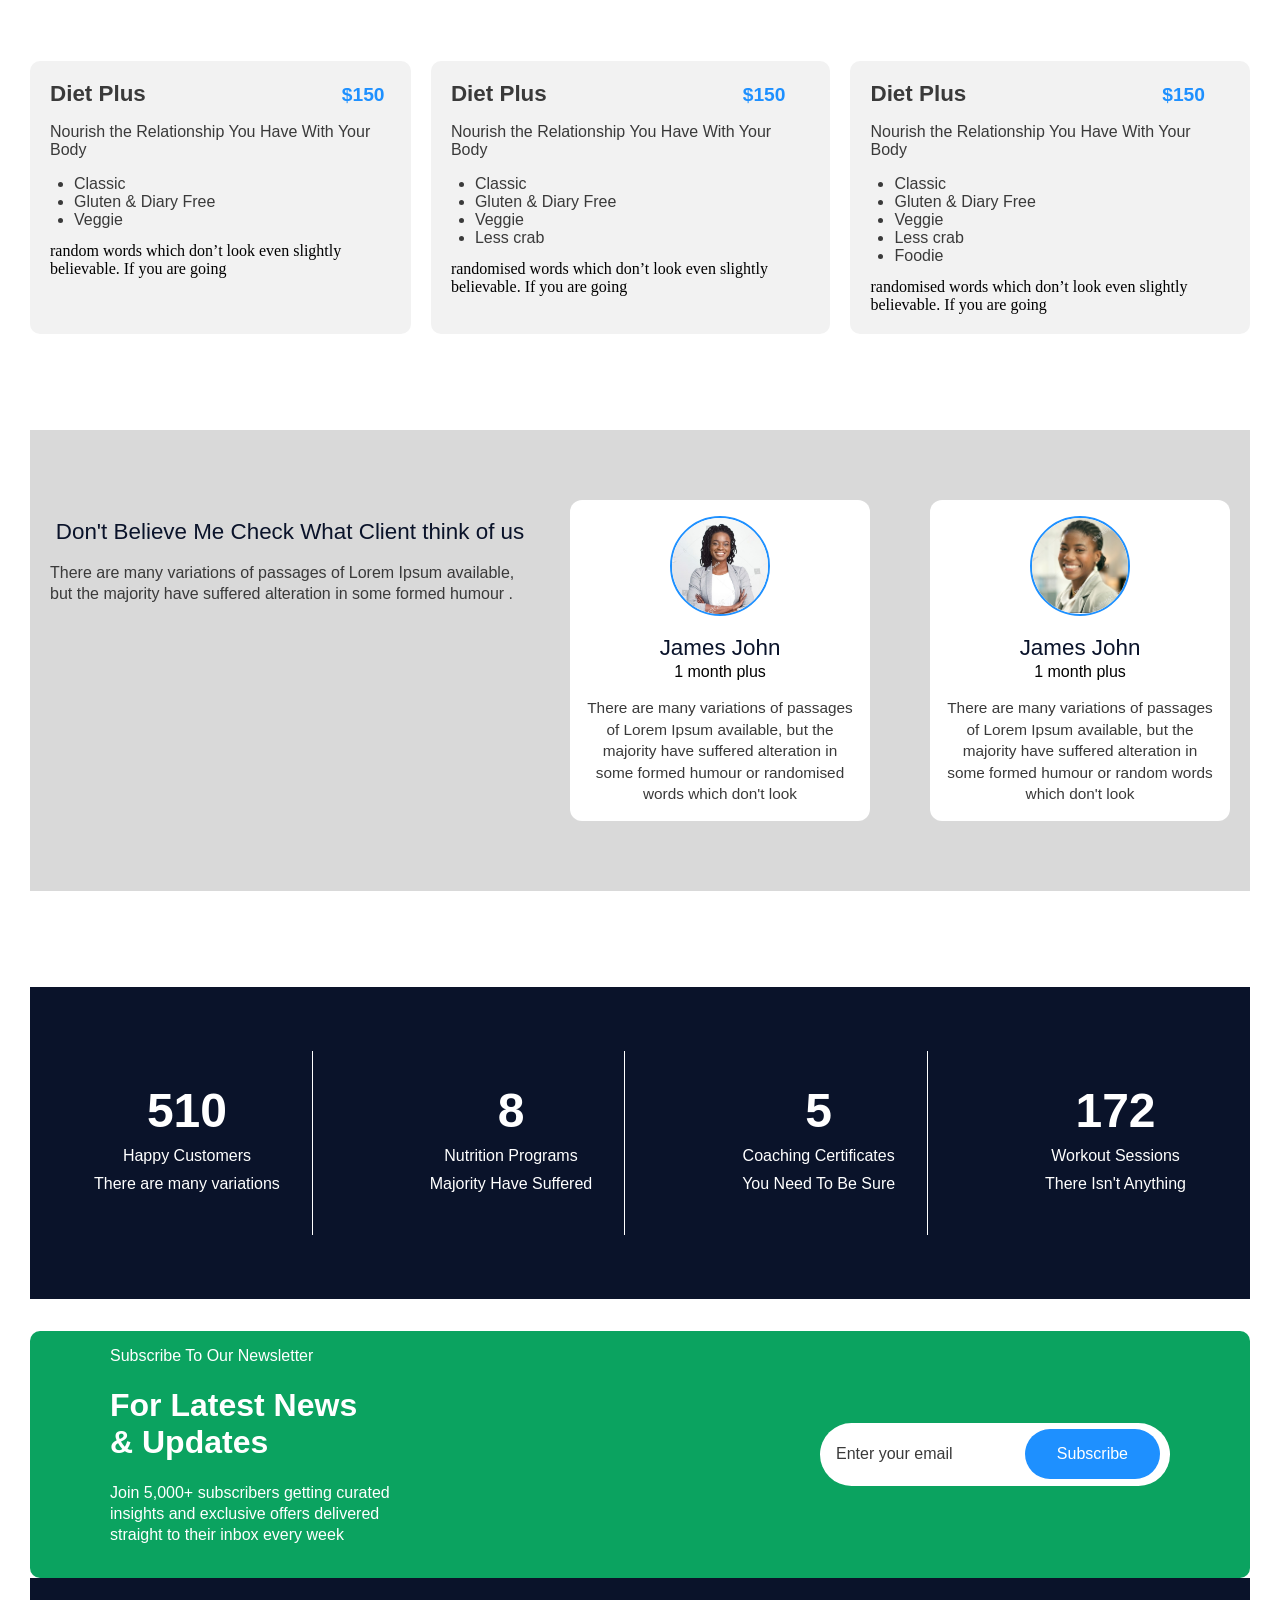
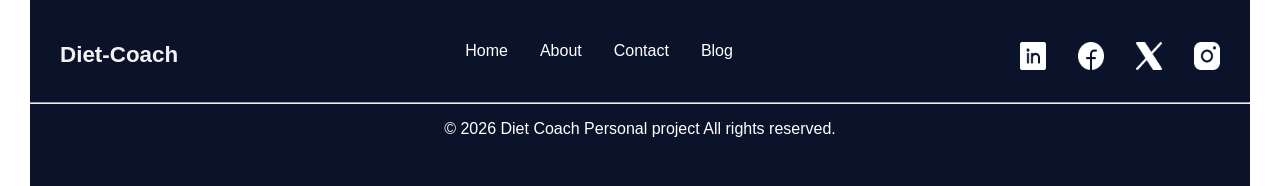
==== commit 289330c9: "update hero section img" ====
--- a/index.html
+++ b/index.html
@@ -75,8 +75,8 @@
             </div>
 
             <div class="hero-image">
-                <img src="/images/image1.png" alt="hero-img1" class="first-img">
-                <img src="/images/image2.png" alt="hero-img2" class="second-img"> 
+                <img src="images/image1.png" alt="hero-img1" class="first-img">
+                <img src="images/image2.png" alt="hero-img2" class="second-img"> 
             </div>
             </div>
         </section>
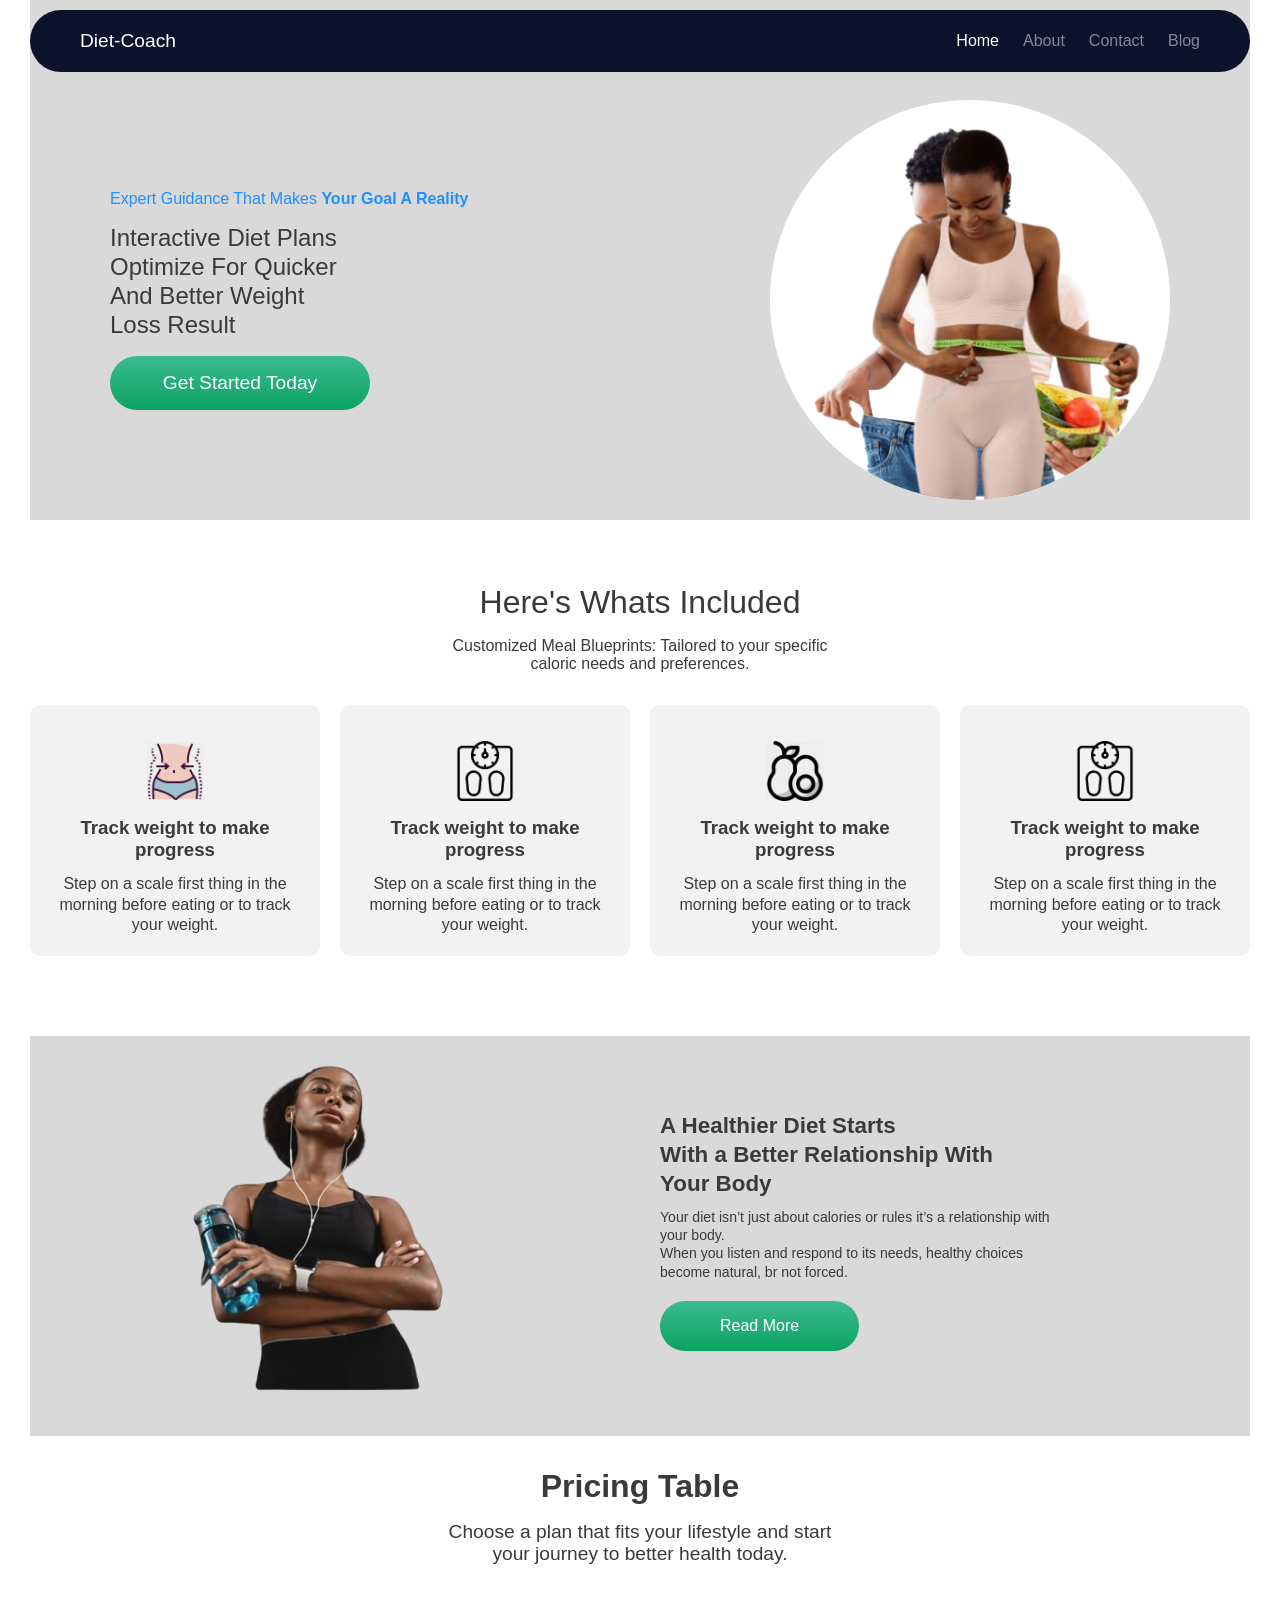
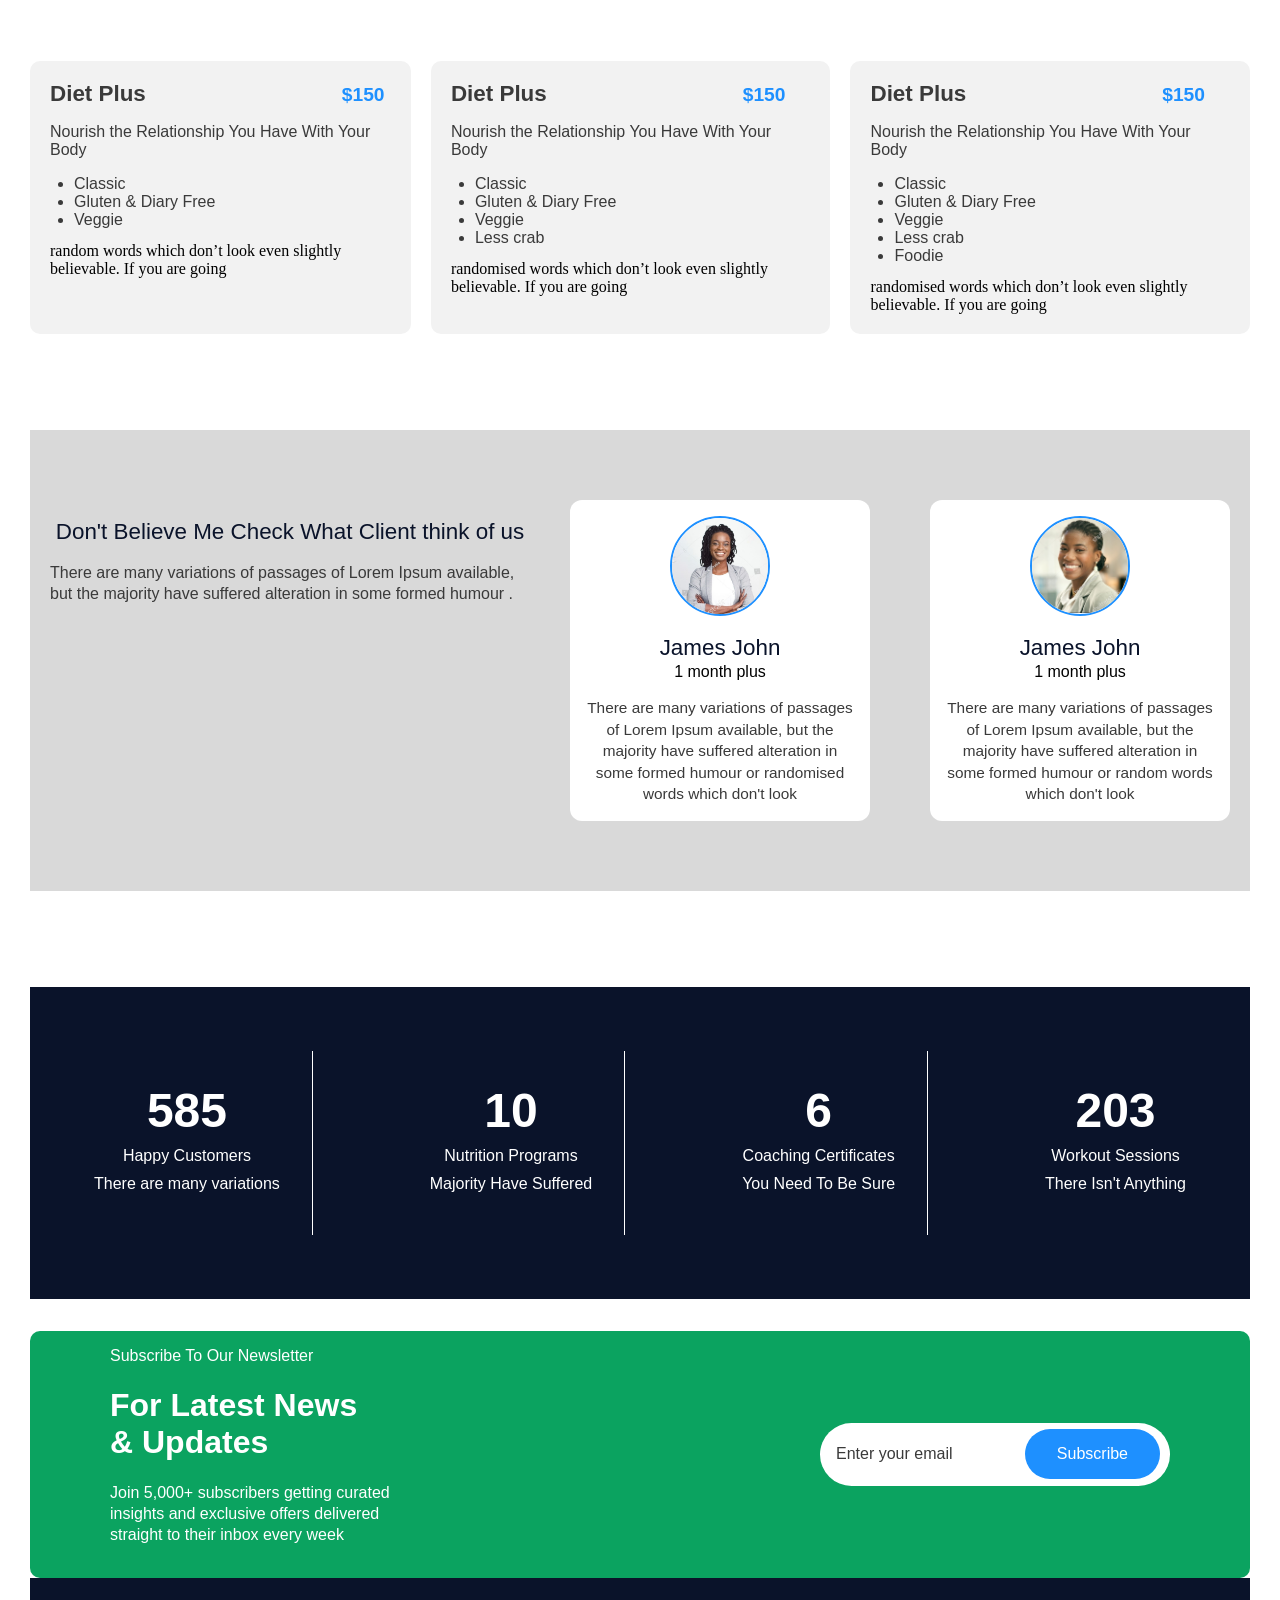
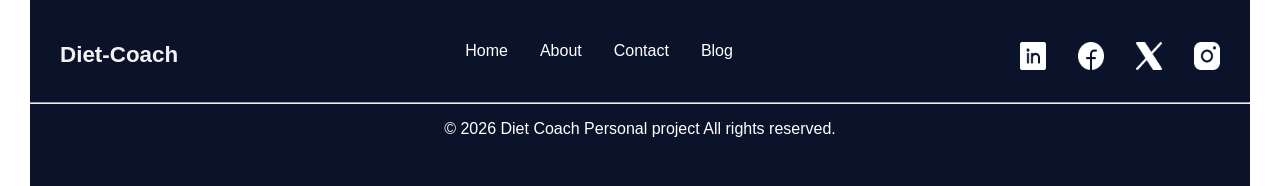
==== commit c6489d33: "update about file path" ====
--- a/index.html
+++ b/index.html
@@ -3,7 +3,7 @@
 <head>
     <meta charset="UTF-8">
     <meta name="viewport" content="width=device-width, initial-scale=1.0">
-    <link rel="stylesheet" href="styles/home.css">
+    <link rel="stylesheet" href="../styles/home.css">
     <link rel="stylesheet" href="globalStyles/global.css">
     <title>Home page</title>
 </head>
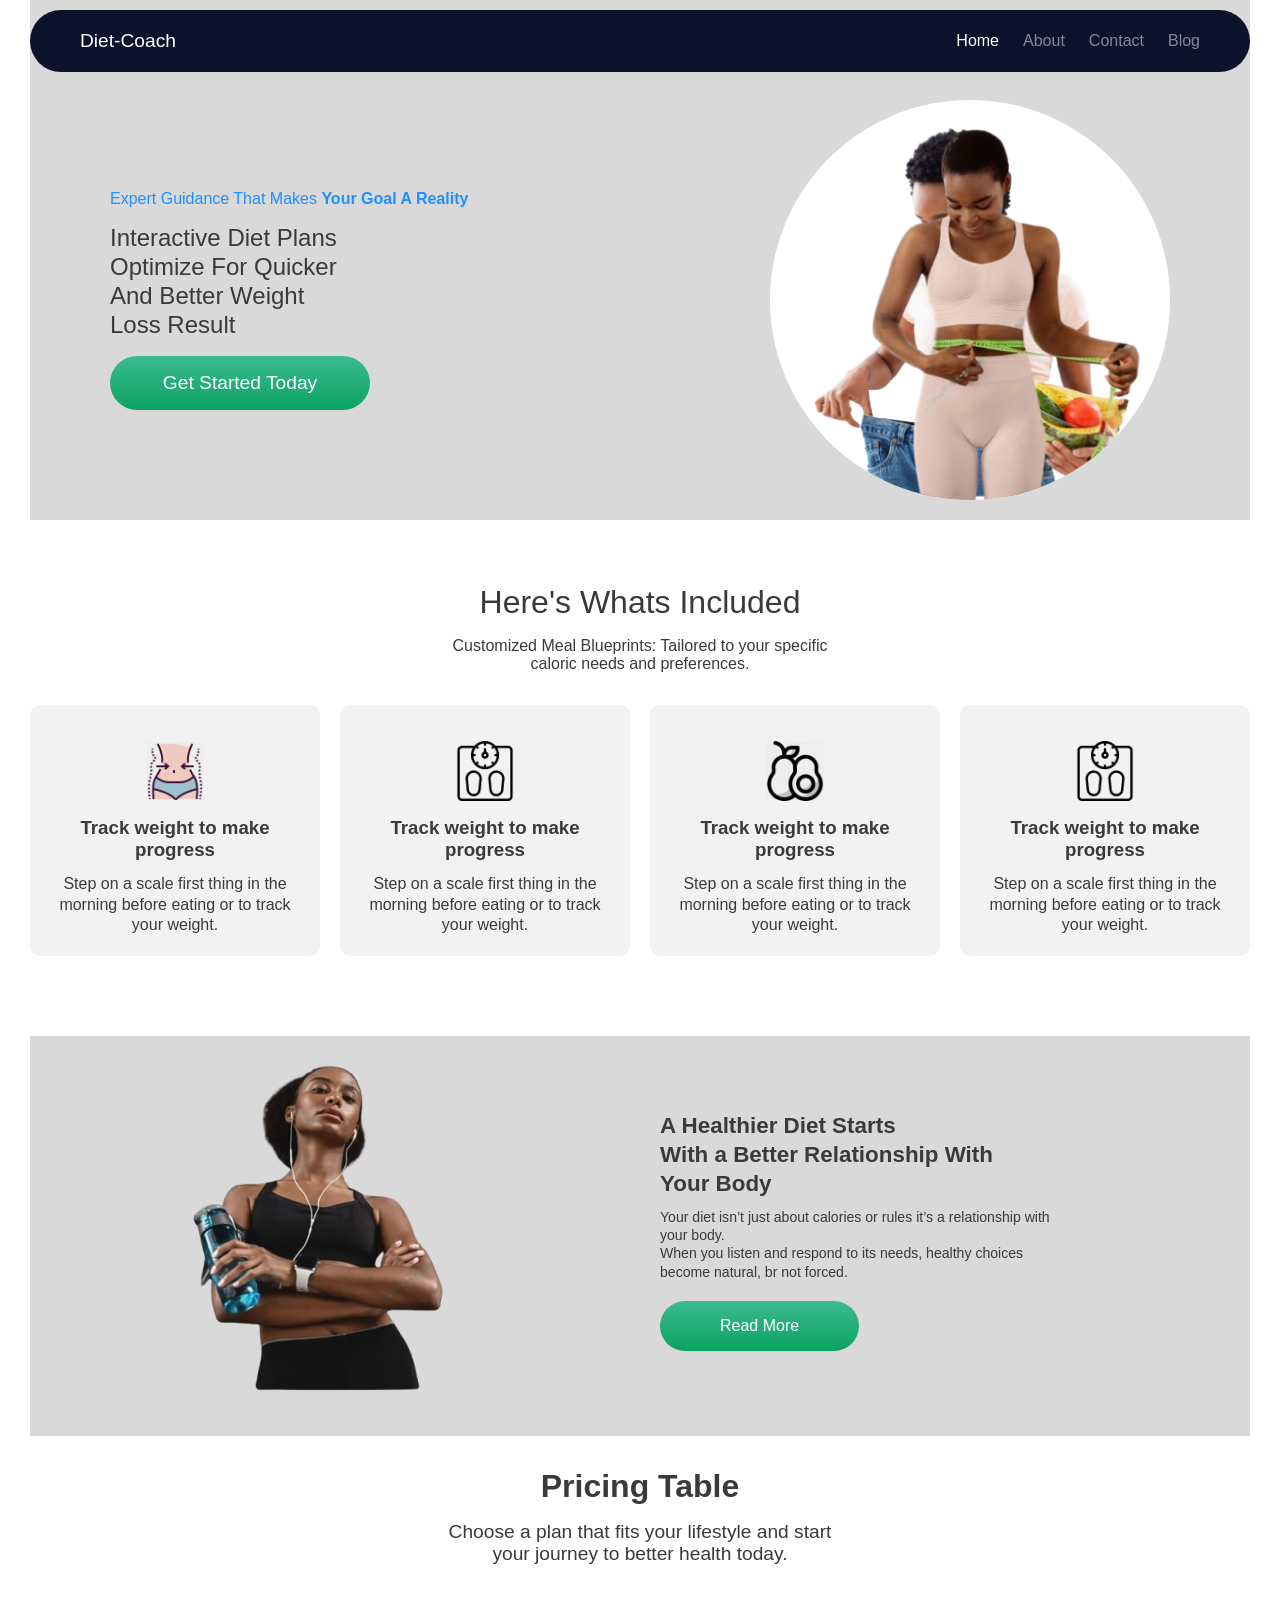
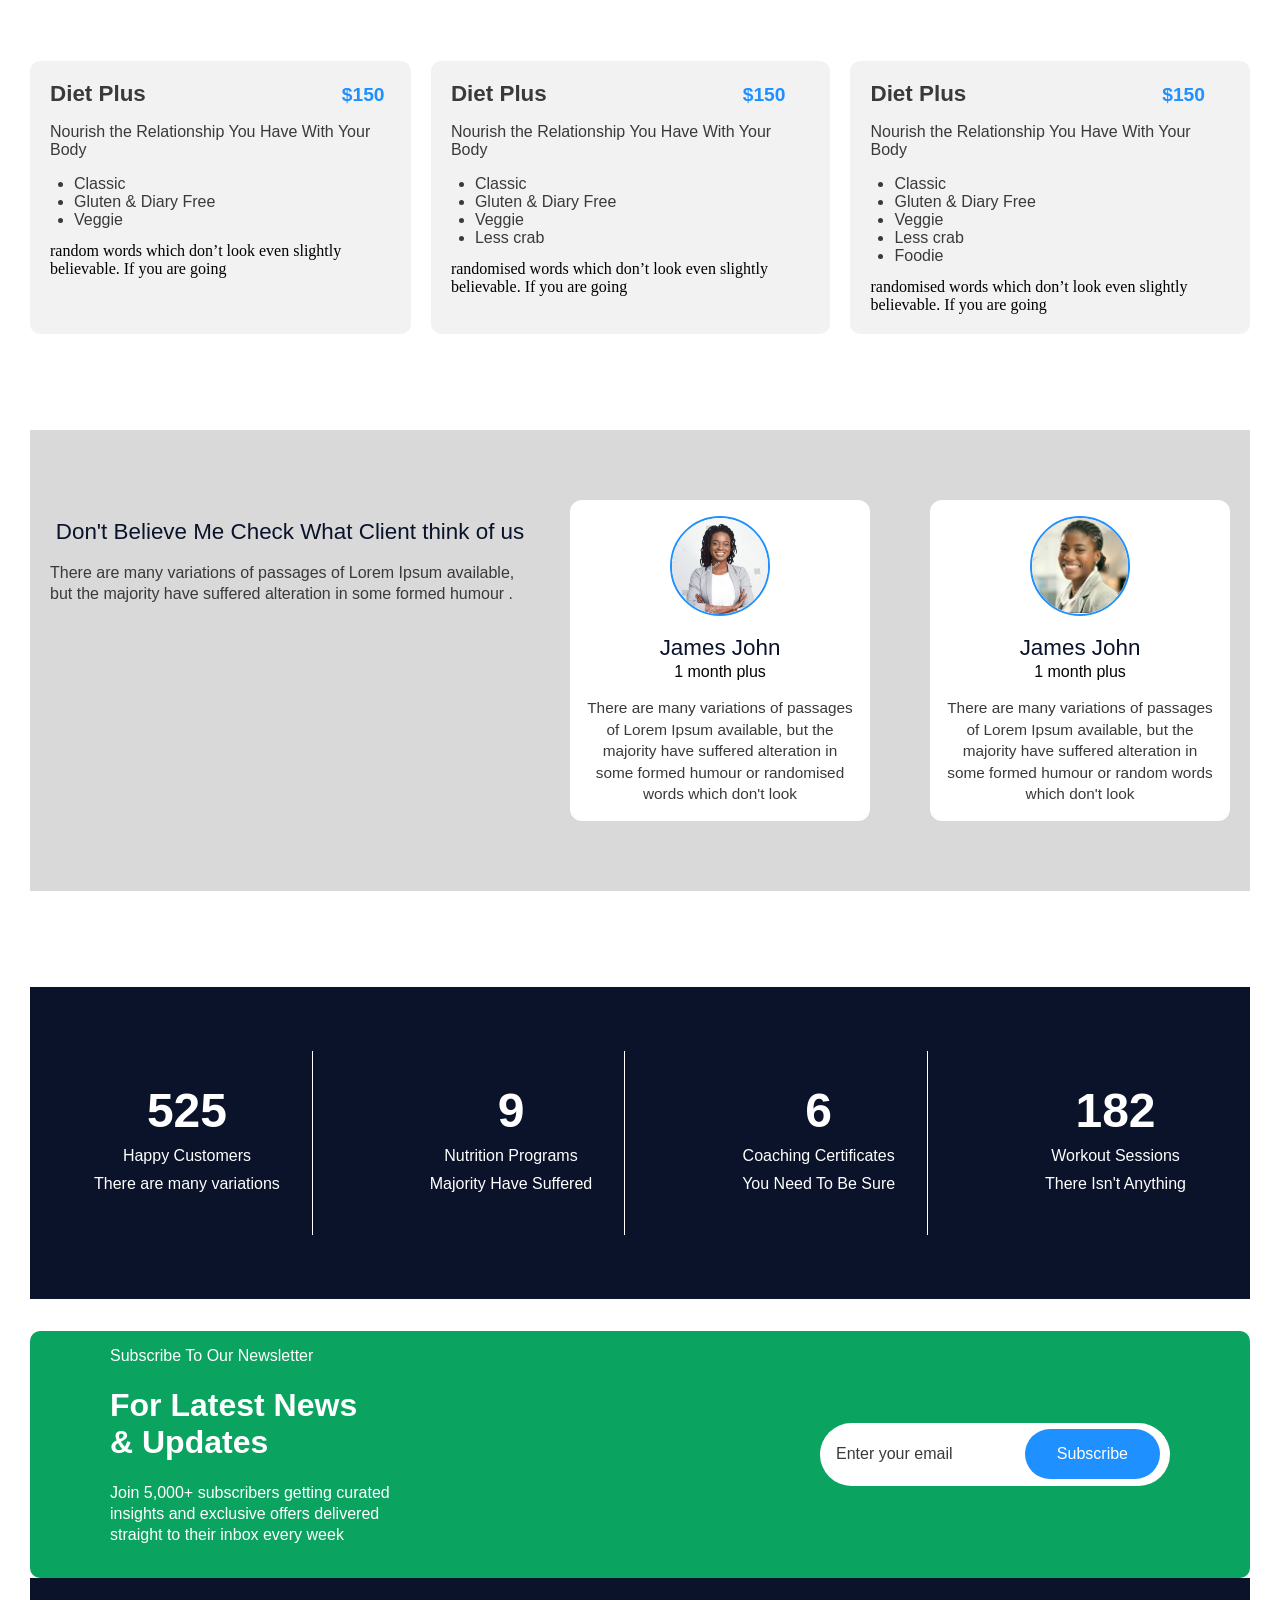
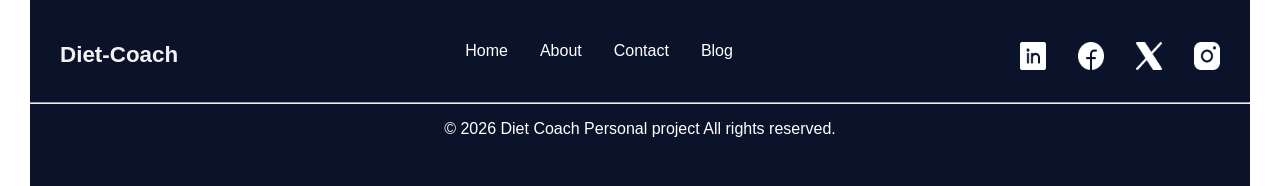
==== commit f33a7676: "update file path" ====
--- a/index.html
+++ b/index.html
@@ -3,7 +3,7 @@
 <head>
     <meta charset="UTF-8">
     <meta name="viewport" content="width=device-width, initial-scale=1.0">
-    <link rel="stylesheet" href="../styles/home.css">
+    <link rel="stylesheet" href="styles/home.css">
     <link rel="stylesheet" href="globalStyles/global.css">
     <title>Home page</title>
 </head>
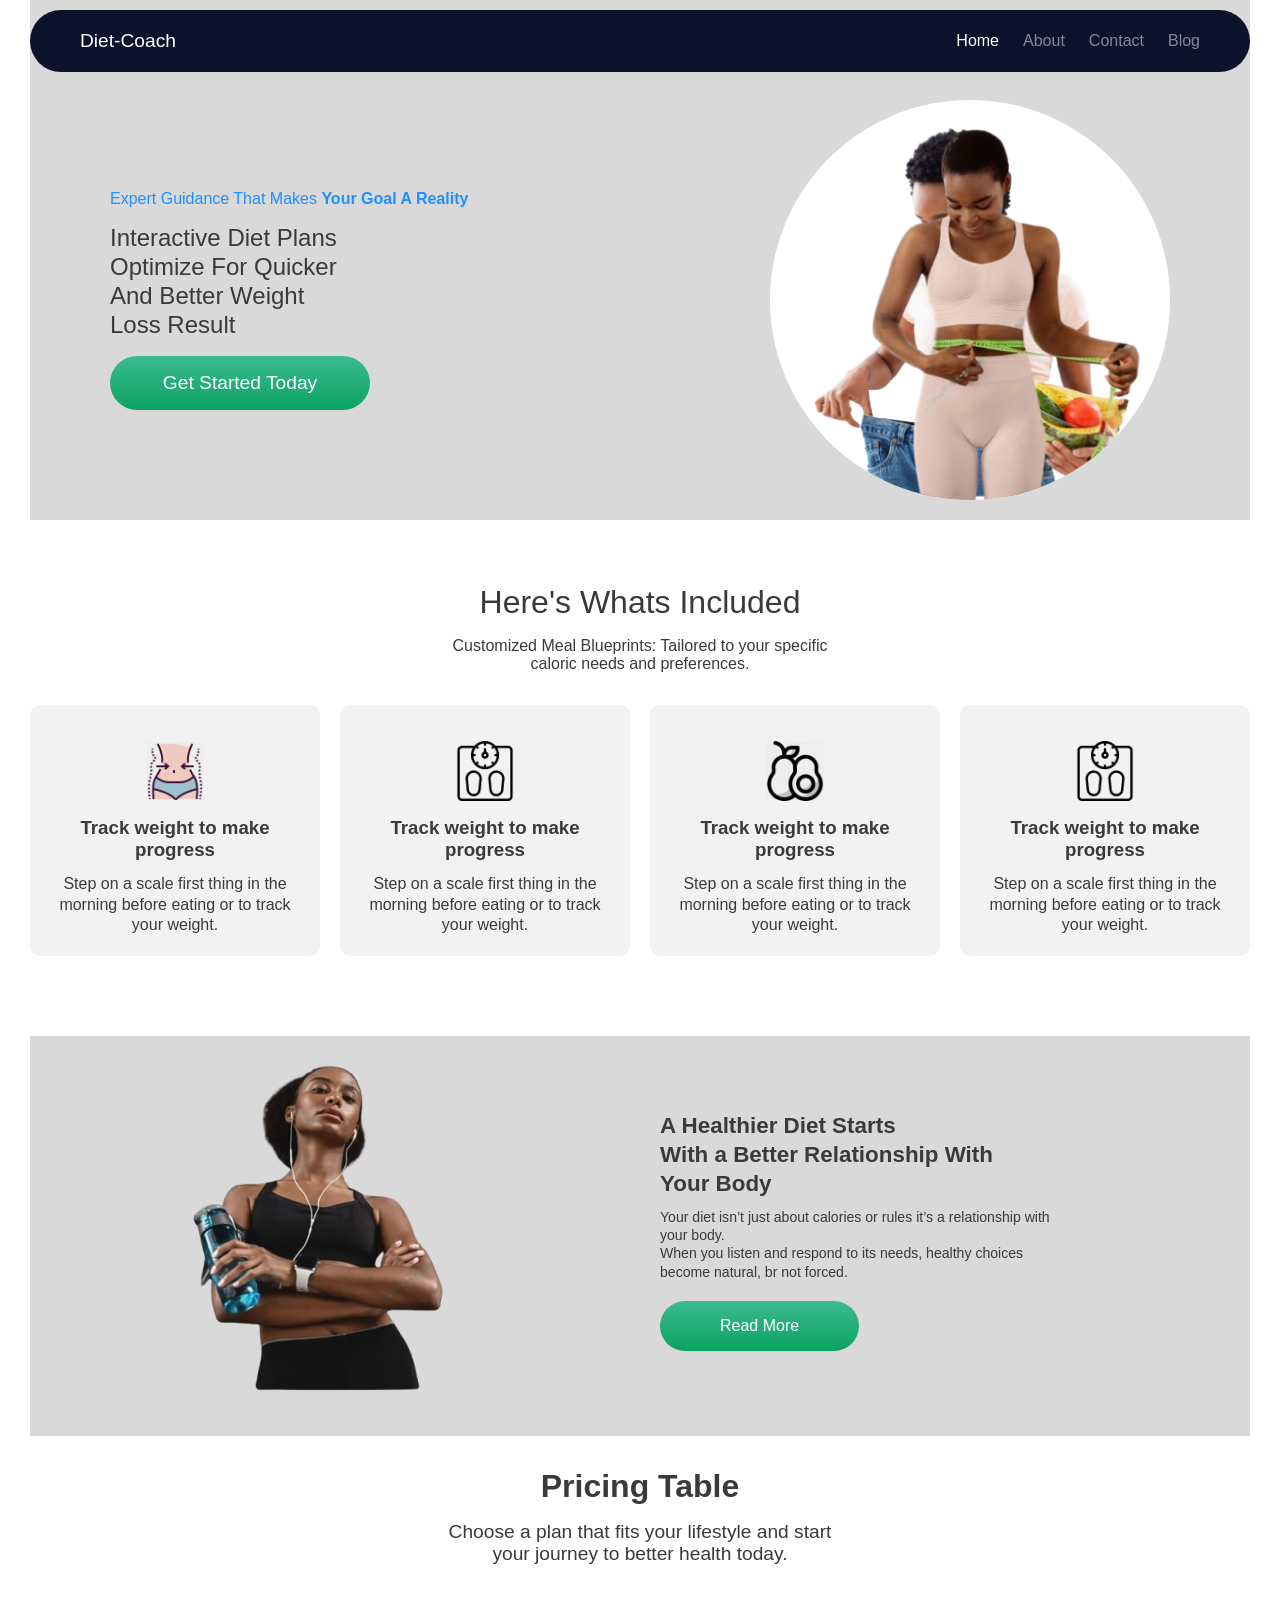
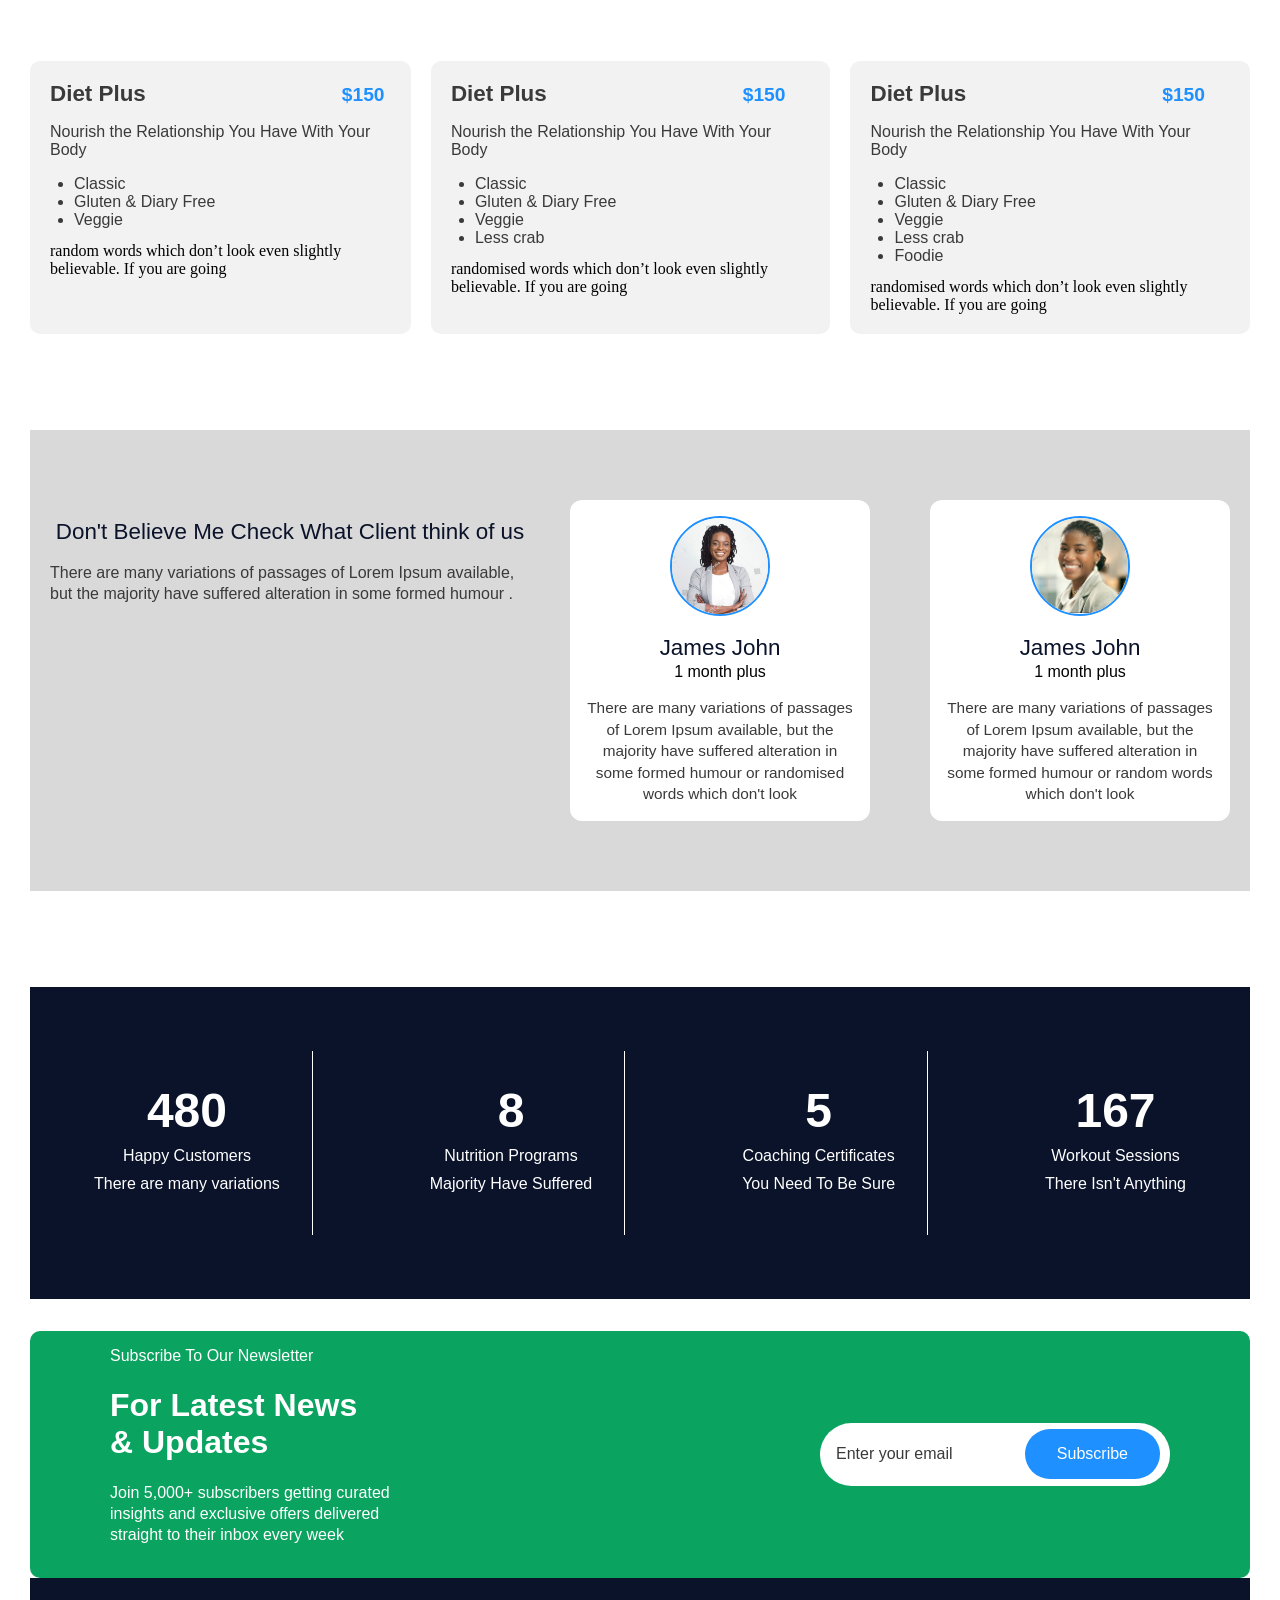
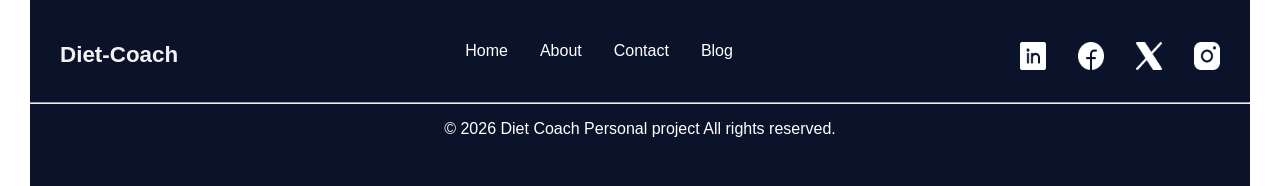
==== commit 59012301: "update home path image file path" ====
--- a/index.html
+++ b/index.html
@@ -355,10 +355,10 @@
             </div>
 
             <div class="social-media">
-                <img src="/images/linkedln.png" alt="linkedln">
-                <img src="/images/facebook.png" alt="facebook">
-                <img src="/images/twitter.png" alt="twitter">
-                <img src="/images/instangram.png" alt="instagram">
+                <img src="images/linkedln.png" alt="linkedln">
+                <img src="images/facebook.png" alt="facebook">
+                <img src="images/twitter.png" alt="twitter">
+                <img src="images/instangram.png" alt="instagram">
             </div>
             </div>
             <hr>
